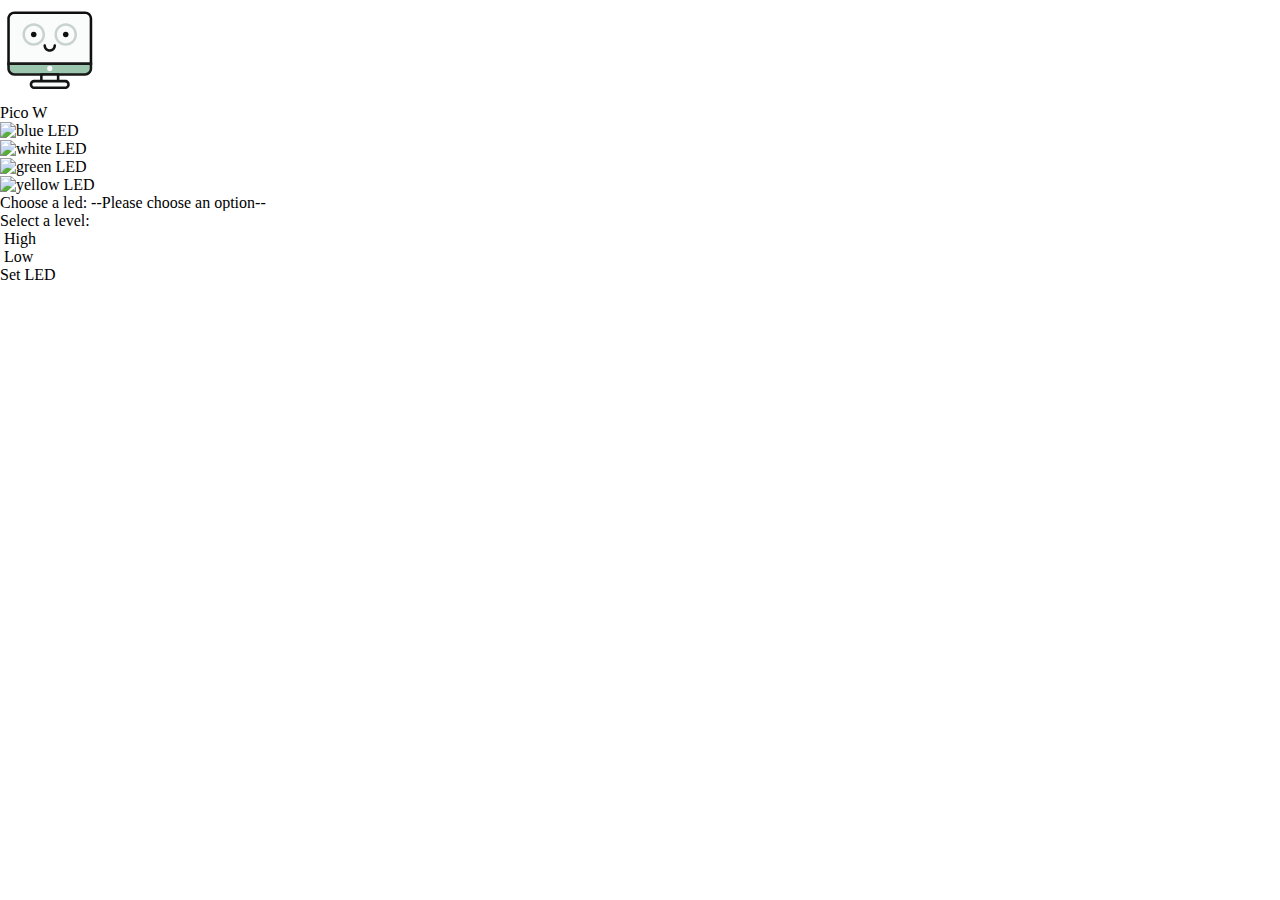
==== index.html @ fbe79369 "continued to evolve webserver" ====
<!DOCTYPE html>
<html lang="en-US">
  <head>
    <meta charset="utf-8" />
    <meta name="viewport" content="width=device-width" />
    <link href="reset.css" rel="stylesheet" />
    <title>Pico W</title>
  </head>
  <body>
    <img src="computer.svg" alt="Pico W Icon" width="100" height="100" />
    <h1>Pico W</h1>
    <ul>
      <li><a href="/blue"><img src="blue.svg" alt="blue LED" width="50" height="75" /></a></li>
      <li><a href="/white"><img src="white.svg" alt="white LED" width="50" height="75"  /></a></li>
      <li><a href="/green"><img src="green.svg" alt="green LED" width="50" height="75"  /></a></li>
      <li><a href="/yellow"><img src="yellow.svg" alt="yellow LED" width="50" height="75"  /></a></li>
    </ul>


    <form method="POST">
      <div>
        <label for="led">Choose a led:</label>
        <select id="led">
            <option value="">--Please choose an option--</option>
            <option value="blue">blue</option>
            <option value="white">white</option>
            <option value="yellow">yellow</option>
            <option value="green">green</option>
        </select>
      </div>
      <div>
        <fieldset>
            <legend>Select a level:</legend>

            <div>
              <input type="radio" id="HIGH" name="level" value="HIGH"
                     checked>
              <label for="HIGH">High</label>
            </div>

            <div>
              <input type="radio" id="LOW" name="level" value="LOW">
              <label for="LOW">Low</label>
            </div>
        </fieldset>
      </div>
      <div>
        <button>Set LED</button>
      </div>
    </form>

  </body>
</html>
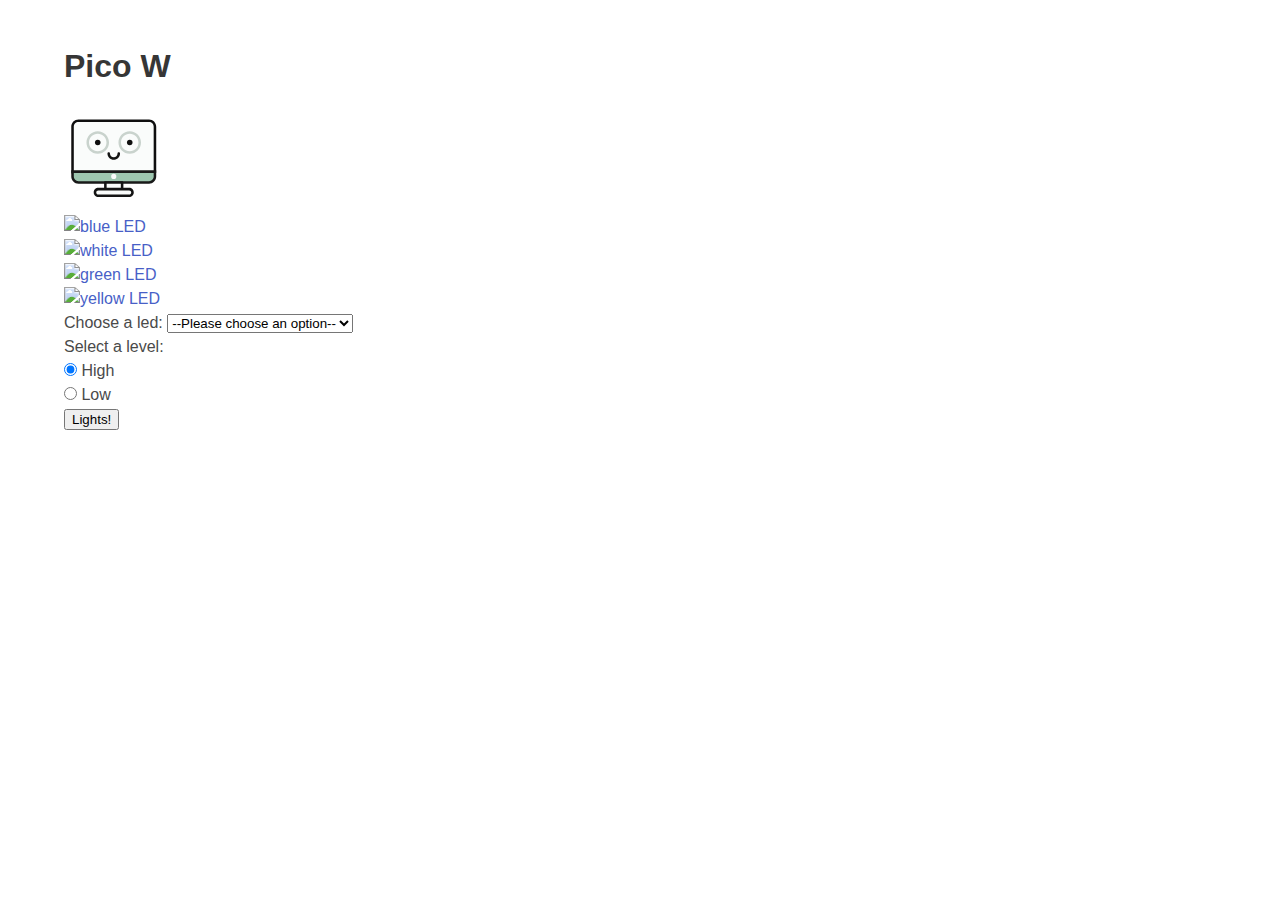
==== commit 2326c21c: "added bulma css framework for formatting" ====
--- a/index.html
+++ b/index.html
@@ -1,53 +1,55 @@
 <!DOCTYPE html>
-<html lang="en-US">
+<html>
   <head>
-    <meta charset="utf-8" />
-    <meta name="viewport" content="width=device-width" />
-    <link href="reset.css" rel="stylesheet" />
+    <meta charset="utf-8">
+    <meta name="viewport" content="width=device-width, initial-scale=1">
     <title>Pico W</title>
+    <link rel="stylesheet" href="bulma.min.css">
   </head>
   <body>
-    <img src="computer.svg" alt="Pico W Icon" width="100" height="100" />
-    <h1>Pico W</h1>
-    <ul>
-      <li><a href="/blue"><img src="blue.svg" alt="blue LED" width="50" height="75" /></a></li>
-      <li><a href="/white"><img src="white.svg" alt="white LED" width="50" height="75"  /></a></li>
-      <li><a href="/green"><img src="green.svg" alt="green LED" width="50" height="75"  /></a></li>
-      <li><a href="/yellow"><img src="yellow.svg" alt="yellow LED" width="50" height="75"  /></a></li>
-    </ul>
+    <section class="section">
+      <div class="container">
+        <h1 class="title">Pico W</h1>
+        <img src="computer.svg" alt="Pico W Icon" width="100" height="100" />
+        <ul>
+          <li><a href="/blue"><img src="blue.svg" alt="blue LED" width="50" height="75" /></a></li>
+          <li><a href="/white"><img src="white.svg" alt="white LED" width="50" height="75"  /></a></li>
+          <li><a href="/green"><img src="green.svg" alt="green LED" width="50" height="75"  /></a></li>
+          <li><a href="/yellow"><img src="yellow.svg" alt="yellow LED" width="50" height="75"  /></a></li>
+        </ul>
 
 
-    <form method="POST">
-      <div>
-        <label for="led">Choose a led:</label>
-        <select id="led">
-            <option value="">--Please choose an option--</option>
-            <option value="blue">blue</option>
-            <option value="white">white</option>
-            <option value="yellow">yellow</option>
-            <option value="green">green</option>
-        </select>
-      </div>
-      <div>
-        <fieldset>
-            <legend>Select a level:</legend>
+        <form action="" method="POST">
+          <div>
+            <label for="led">Choose a led:</label>
+            <select id="led" name="led">
+                <option value="">--Please choose an option--</option>
+                <option value="blue">blue</option>
+                <option value="white">white</option>
+                <option value="yellow">yellow</option>
+                <option value="green">green</option>
+            </select>
+          </div>
+          <div>
+            <fieldset>
+                <legend>Select a level:</legend>
 
-            <div>
-              <input type="radio" id="HIGH" name="level" value="HIGH"
-                     checked>
-              <label for="HIGH">High</label>
-            </div>
+                <div>
+                  <input type="radio" id="HIGH" name="level" value="HIGH"
+                         checked>
+                  <label for="HIGH">High</label>
+                </div>
 
-            <div>
-              <input type="radio" id="LOW" name="level" value="LOW">
-              <label for="LOW">Low</label>
-            </div>
-        </fieldset>
-      </div>
-      <div>
-        <button>Set LED</button>
-      </div>
-    </form>
+                <div>
+                  <input type="radio" id="LOW" name="level" value="LOW">
+                  <label for="LOW">Low</label>
+                </div>
+            </fieldset>
+          </div>
+          <div>
+            <input type="submit" value="Lights!">
+          </div>
+        </form>
 
   </body>
 </html>
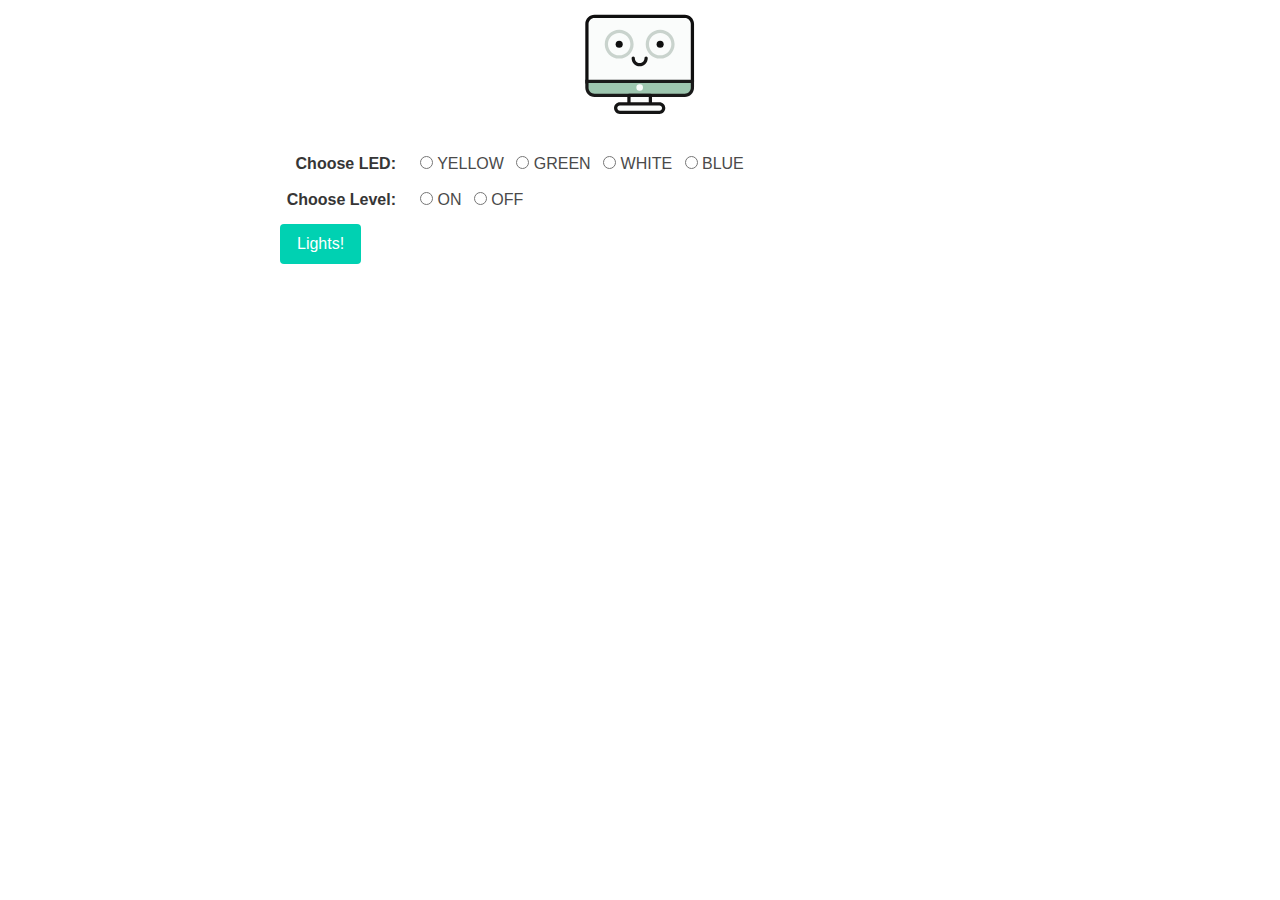
==== commit b286de73: "successful on/off of leds!" ====
--- a/index.html
+++ b/index.html
@@ -7,49 +7,79 @@
     <link rel="stylesheet" href="bulma.min.css">
   </head>
   <body>
-    <section class="section">
-      <div class="container">
-        <h1 class="title">Pico W</h1>
-        <img src="computer.svg" alt="Pico W Icon" width="100" height="100" />
-        <ul>
-          <li><a href="/blue"><img src="blue.svg" alt="blue LED" width="50" height="75" /></a></li>
-          <li><a href="/white"><img src="white.svg" alt="white LED" width="50" height="75"  /></a></li>
-          <li><a href="/green"><img src="green.svg" alt="green LED" width="50" height="75"  /></a></li>
-          <li><a href="/yellow"><img src="yellow.svg" alt="yellow LED" width="50" height="75"  /></a></li>
-        </ul>
+    <div class="container is-fluid is-mobile is-centered">
+      <section class="columns ">
+        <div class="column"></div>
 
+          <div class="column is-three-fifths">
 
-        <form action="" method="POST">
-          <div>
-            <label for="led">Choose a led:</label>
-            <select id="led" name="led">
-                <option value="">--Please choose an option--</option>
-                <option value="blue">blue</option>
-                <option value="white">white</option>
-                <option value="yellow">yellow</option>
-                <option value="green">green</option>
-            </select>
+            <div class="level">
+              <div class="level-item has-text-centered">
+                <figure class="image is-128x128">
+                  <img src="computer.svg" alt="Pico W Icon" />
+                </figure>
+              </div>
+            </div>
+
+            <form action="" method="POST">
+
+          <div class="field is-hortizontal is-grouped">
+            <div class="field-label">
+              <label class="label">Choose LED:</label>
+            </div>
+            <div class="field-body">
+              <div class="field">
+                <div class="control">
+                  <label class="radio">
+                    <input type="radio" name="led" value="YELLOW">
+                    YELLOW
+                  </label>
+                  <label class="radio">
+                    <input type="radio" name="led" value="GREEN">
+                    GREEN
+                  </label>
+                  <label class="radio">
+                    <input type="radio" name="led" value="WHITE">
+                    WHITE
+                  </label>
+                  <label class="radio">
+                    <input type="radio" name="led" value="BLUE">
+                    BLUE
+                  </label>
+                </div>
+              </div>
+            </div>
           </div>
-          <div>
-            <fieldset>
-                <legend>Select a level:</legend>
 
-                <div>
-                  <input type="radio" id="HIGH" name="level" value="HIGH"
-                         checked>
-                  <label for="HIGH">High</label>
-                </div>
+          <div class="field is-hortizontal is-grouped">
+            <div class="field-label">
+              <label class="label">Choose Level:</label>
+            </div>
+            <div class="field-body">
+              <div class="control">
+                <label class="radio">
+                  <input type="radio" name="level" value="1">
+                  ON
+                </label>
+                <label class="radio">
+                  <input type="radio" name="level" value="0">
+                  OFF
+                </label>
+              </div>
+            </div>
+          </div>
+          <div class="control">
+            <input class="button is-primary" type="submit" value="Lights!">
+          </div>
 
-                <div>
-                  <input type="radio" id="LOW" name="level" value="LOW">
-                  <label for="LOW">Low</label>
-                </div>
-            </fieldset>
-          </div>
-          <div>
-            <input type="submit" value="Lights!">
-          </div>
+        </div>
+
+        <div class="column"></div>
+
+        </section>
+
         </form>
+    </div>
 
   </body>
 </html>
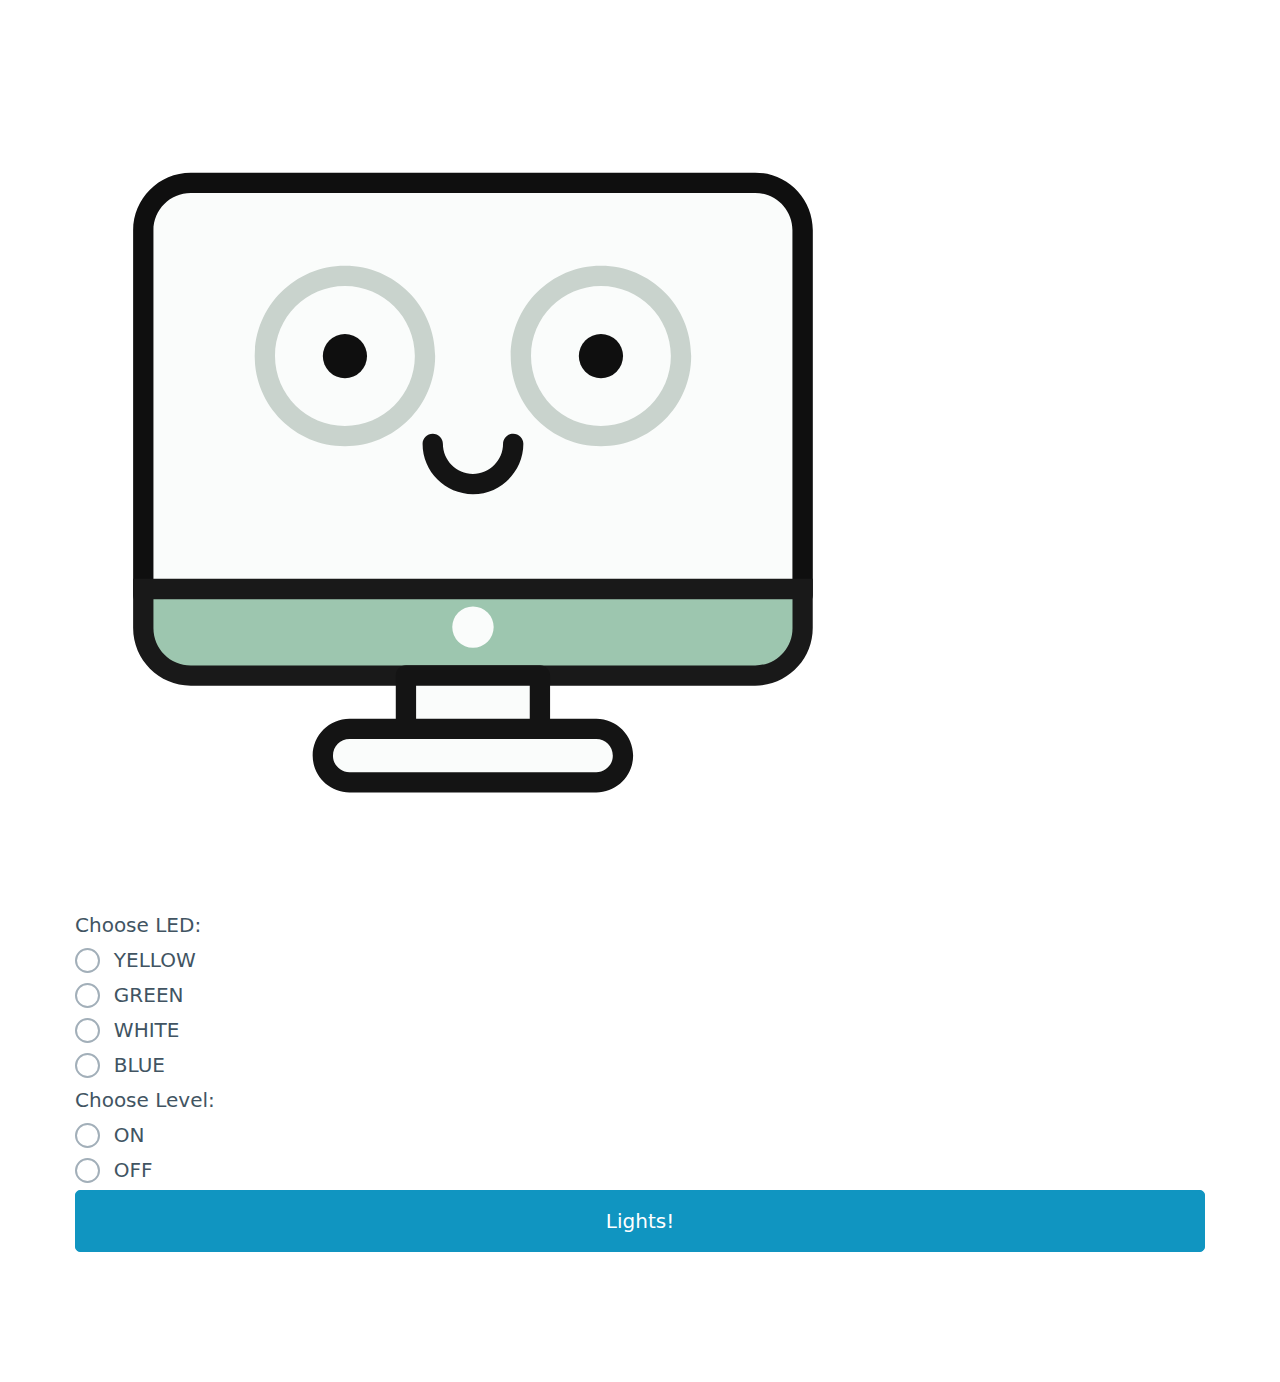
==== commit 37abf6c6: "changed bulma to pico css framework" ====
--- a/index.html
+++ b/index.html
@@ -4,82 +4,46 @@
     <meta charset="utf-8">
     <meta name="viewport" content="width=device-width, initial-scale=1">
     <title>Pico W</title>
-    <link rel="stylesheet" href="bulma.min.css">
+    <link rel="stylesheet" href="pico.min.css">
   </head>
   <body>
-    <div class="container is-fluid is-mobile is-centered">
-      <section class="columns ">
-        <div class="column"></div>
+    <main class="container">
+      <figure>
+        <img src="computer.svg" alt="Pico W Icon" />
+      </figure>
 
-          <div class="column is-three-fifths">
+      <form action="" method="POST">
 
-            <div class="level">
-              <div class="level-item has-text-centered">
-                <figure class="image is-128x128">
-                  <img src="computer.svg" alt="Pico W Icon" />
-                </figure>
-              </div>
-            </div>
+      <label class="label">Choose LED:</label>
+      <label class="radio">
+        <input type="radio" name="led" value="YELLOW">
+        YELLOW
+      </label>
+      <label class="radio">
+        <input type="radio" name="led" value="GREEN">
+        GREEN
+      </label>
+      <label class="radio">
+        <input type="radio" name="led" value="WHITE">
+        WHITE
+      </label>
+      <label class="radio">
+        <input type="radio" name="led" value="BLUE">
+        BLUE
+      </label>
 
-            <form action="" method="POST">
-
-          <div class="field is-hortizontal is-grouped">
-            <div class="field-label">
-              <label class="label">Choose LED:</label>
-            </div>
-            <div class="field-body">
-              <div class="field">
-                <div class="control">
-                  <label class="radio">
-                    <input type="radio" name="led" value="YELLOW">
-                    YELLOW
-                  </label>
-                  <label class="radio">
-                    <input type="radio" name="led" value="GREEN">
-                    GREEN
-                  </label>
-                  <label class="radio">
-                    <input type="radio" name="led" value="WHITE">
-                    WHITE
-                  </label>
-                  <label class="radio">
-                    <input type="radio" name="led" value="BLUE">
-                    BLUE
-                  </label>
-                </div>
-              </div>
-            </div>
-          </div>
-
-          <div class="field is-hortizontal is-grouped">
-            <div class="field-label">
-              <label class="label">Choose Level:</label>
-            </div>
-            <div class="field-body">
-              <div class="control">
-                <label class="radio">
-                  <input type="radio" name="level" value="1">
-                  ON
-                </label>
-                <label class="radio">
-                  <input type="radio" name="level" value="0">
-                  OFF
-                </label>
-              </div>
-            </div>
-          </div>
-          <div class="control">
-            <input class="button is-primary" type="submit" value="Lights!">
-          </div>
-
-        </div>
-
-        <div class="column"></div>
-
-        </section>
+      <label class="label">Choose Level:</label>
+      <label class="radio">
+        <input type="radio" name="level" value="1">
+        ON
+      </label>
+      <label class="radio">
+        <input type="radio" name="level" value="0">
+        OFF
+      </label>
+      <input class="button is-primary" type="submit" value="Lights!">
 
         </form>
-    </div>
-
+    </main>
   </body>
 </html>
--- a/pico.min.css
+++ b/pico.min.css
@@ -0,0 +1,5 @@
+@charset "UTF-8";/*!
+ * Pico CSS v1.5.10 (https://picocss.com)
+ * Copyright 2019-2023 - Licensed under MIT
+ */:root{--font-family:system-ui,-apple-system,"Segoe UI","Roboto","Ubuntu","Cantarell","Noto Sans",sans-serif,"Apple Color Emoji","Segoe UI Emoji","Segoe UI Symbol","Noto Color Emoji";--line-height:1.5;--font-weight:400;--font-size:16px;--border-radius:0.25rem;--border-width:1px;--outline-width:3px;--spacing:1rem;--typography-spacing-vertical:1.5rem;--block-spacing-vertical:calc(var(--spacing) * 2);--block-spacing-horizontal:var(--spacing);--grid-spacing-vertical:0;--grid-spacing-horizontal:var(--spacing);--form-element-spacing-vertical:0.75rem;--form-element-spacing-horizontal:1rem;--nav-element-spacing-vertical:1rem;--nav-element-spacing-horizontal:0.5rem;--nav-link-spacing-vertical:0.5rem;--nav-link-spacing-horizontal:0.5rem;--form-label-font-weight:var(--font-weight);--transition:0.2s ease-in-out;--modal-overlay-backdrop-filter:blur(0.25rem)}@media (min-width:576px){:root{--font-size:17px}}@media (min-width:768px){:root{--font-size:18px}}@media (min-width:992px){:root{--font-size:19px}}@media (min-width:1200px){:root{--font-size:20px}}@media (min-width:576px){body>footer,body>header,body>main,section{--block-spacing-vertical:calc(var(--spacing) * 2.5)}}@media (min-width:768px){body>footer,body>header,body>main,section{--block-spacing-vertical:calc(var(--spacing) * 3)}}@media (min-width:992px){body>footer,body>header,body>main,section{--block-spacing-vertical:calc(var(--spacing) * 3.5)}}@media (min-width:1200px){body>footer,body>header,body>main,section{--block-spacing-vertical:calc(var(--spacing) * 4)}}@media (min-width:576px){article{--block-spacing-horizontal:calc(var(--spacing) * 1.25)}}@media (min-width:768px){article{--block-spacing-horizontal:calc(var(--spacing) * 1.5)}}@media (min-width:992px){article{--block-spacing-horizontal:calc(var(--spacing) * 1.75)}}@media (min-width:1200px){article{--block-spacing-horizontal:calc(var(--spacing) * 2)}}dialog>article{--block-spacing-vertical:calc(var(--spacing) * 2);--block-spacing-horizontal:var(--spacing)}@media (min-width:576px){dialog>article{--block-spacing-vertical:calc(var(--spacing) * 2.5);--block-spacing-horizontal:calc(var(--spacing) * 1.25)}}@media (min-width:768px){dialog>article{--block-spacing-vertical:calc(var(--spacing) * 3);--block-spacing-horizontal:calc(var(--spacing) * 1.5)}}a{--text-decoration:none}a.contrast,a.secondary{--text-decoration:underline}small{--font-size:0.875em}h1,h2,h3,h4,h5,h6{--font-weight:700}h1{--font-size:2rem;--typography-spacing-vertical:3rem}h2{--font-size:1.75rem;--typography-spacing-vertical:2.625rem}h3{--font-size:1.5rem;--typography-spacing-vertical:2.25rem}h4{--font-size:1.25rem;--typography-spacing-vertical:1.874rem}h5{--font-size:1.125rem;--typography-spacing-vertical:1.6875rem}[type=checkbox],[type=radio]{--border-width:2px}[type=checkbox][role=switch]{--border-width:3px}tfoot td,tfoot th,thead td,thead th{--border-width:3px}:not(thead,tfoot)>*>td{--font-size:0.875em}code,kbd,pre,samp{--font-family:"Menlo","Consolas","Roboto Mono","Ubuntu Monospace","Noto Mono","Oxygen Mono","Liberation Mono",monospace,"Apple Color Emoji","Segoe UI Emoji","Segoe UI Symbol","Noto Color Emoji"}kbd{--font-weight:bolder}:root:not([data-theme=dark]),[data-theme=light]{--background-color:#fff;--color:hsl(205, 20%, 32%);--h1-color:hsl(205, 30%, 15%);--h2-color:#24333e;--h3-color:hsl(205, 25%, 23%);--h4-color:#374956;--h5-color:hsl(205, 20%, 32%);--h6-color:#4d606d;--muted-color:hsl(205, 10%, 50%);--muted-border-color:hsl(205, 20%, 94%);--primary:hsl(195, 85%, 41%);--primary-hover:hsl(195, 90%, 32%);--primary-focus:rgba(16, 149, 193, 0.125);--primary-inverse:#fff;--secondary:hsl(205, 15%, 41%);--secondary-hover:hsl(205, 20%, 32%);--secondary-focus:rgba(89, 107, 120, 0.125);--secondary-inverse:#fff;--contrast:hsl(205, 30%, 15%);--contrast-hover:#000;--contrast-focus:rgba(89, 107, 120, 0.125);--contrast-inverse:#fff;--mark-background-color:#fff2ca;--mark-color:#543a26;--ins-color:#388e3c;--del-color:#c62828;--blockquote-border-color:var(--muted-border-color);--blockquote-footer-color:var(--muted-color);--button-box-shadow:0 0 0 rgba(0, 0, 0, 0);--button-hover-box-shadow:0 0 0 rgba(0, 0, 0, 0);--form-element-background-color:transparent;--form-element-border-color:hsl(205, 14%, 68%);--form-element-color:var(--color);--form-element-placeholder-color:var(--muted-color);--form-element-active-background-color:transparent;--form-element-active-border-color:var(--primary);--form-element-focus-color:var(--primary-focus);--form-element-disabled-background-color:hsl(205, 18%, 86%);--form-element-disabled-border-color:hsl(205, 14%, 68%);--form-element-disabled-opacity:0.5;--form-element-invalid-border-color:#c62828;--form-element-invalid-active-border-color:#d32f2f;--form-element-invalid-focus-color:rgba(211, 47, 47, 0.125);--form-element-valid-border-color:#388e3c;--form-element-valid-active-border-color:#43a047;--form-element-valid-focus-color:rgba(67, 160, 71, 0.125);--switch-background-color:hsl(205, 16%, 77%);--switch-color:var(--primary-inverse);--switch-checked-background-color:var(--primary);--range-border-color:hsl(205, 18%, 86%);--range-active-border-color:hsl(205, 16%, 77%);--range-thumb-border-color:var(--background-color);--range-thumb-color:var(--secondary);--range-thumb-hover-color:var(--secondary-hover);--range-thumb-active-color:var(--primary);--table-border-color:var(--muted-border-color);--table-row-stripped-background-color:#f6f8f9;--code-background-color:hsl(205, 20%, 94%);--code-color:var(--muted-color);--code-kbd-background-color:var(--contrast);--code-kbd-color:var(--contrast-inverse);--code-tag-color:hsl(330, 40%, 50%);--code-property-color:hsl(185, 40%, 40%);--code-value-color:hsl(40, 20%, 50%);--code-comment-color:hsl(205, 14%, 68%);--accordion-border-color:var(--muted-border-color);--accordion-close-summary-color:var(--color);--accordion-open-summary-color:var(--muted-color);--card-background-color:var(--background-color);--card-border-color:var(--muted-border-color);--card-box-shadow:0.0145rem 0.029rem 0.174rem rgba(27, 40, 50, 0.01698),0.0335rem 0.067rem 0.402rem rgba(27, 40, 50, 0.024),0.0625rem 0.125rem 0.75rem rgba(27, 40, 50, 0.03),0.1125rem 0.225rem 1.35rem rgba(27, 40, 50, 0.036),0.2085rem 0.417rem 2.502rem rgba(27, 40, 50, 0.04302),0.5rem 1rem 6rem rgba(27, 40, 50, 0.06),0 0 0 0.0625rem rgba(27, 40, 50, 0.015);--card-sectionning-background-color:#fbfbfc;--dropdown-background-color:#fbfbfc;--dropdown-border-color:#e1e6eb;--dropdown-box-shadow:var(--card-box-shadow);--dropdown-color:var(--color);--dropdown-hover-background-color:hsl(205, 20%, 94%);--modal-overlay-background-color:rgba(213, 220, 226, 0.7);--progress-background-color:hsl(205, 18%, 86%);--progress-color:var(--primary);--loading-spinner-opacity:0.5;--tooltip-background-color:var(--contrast);--tooltip-color:var(--contrast-inverse);--icon-checkbox:url("data:image/svg+xml,%3Csvg xmlns='http://www.w3.org/2000/svg' width='24' height='24' viewBox='0 0 24 24' fill='none' stroke='rgb(255, 255, 255)' stroke-width='4' stroke-linecap='round' stroke-linejoin='round'%3E%3Cpolyline points='20 6 9 17 4 12'%3E%3C/polyline%3E%3C/svg%3E");--icon-chevron:url("data:image/svg+xml,%3Csvg xmlns='http://www.w3.org/2000/svg' width='24' height='24' viewBox='0 0 24 24' fill='none' stroke='rgb(65, 84, 98)' stroke-width='2' stroke-linecap='round' stroke-linejoin='round'%3E%3Cpolyline points='6 9 12 15 18 9'%3E%3C/polyline%3E%3C/svg%3E");--icon-chevron-button:url("data:image/svg+xml,%3Csvg xmlns='http://www.w3.org/2000/svg' width='24' height='24' viewBox='0 0 24 24' fill='none' stroke='rgb(255, 255, 255)' stroke-width='2' stroke-linecap='round' stroke-linejoin='round'%3E%3Cpolyline points='6 9 12 15 18 9'%3E%3C/polyline%3E%3C/svg%3E");--icon-chevron-button-inverse:url("data:image/svg+xml,%3Csvg xmlns='http://www.w3.org/2000/svg' width='24' height='24' viewBox='0 0 24 24' fill='none' stroke='rgb(255, 255, 255)' stroke-width='2' stroke-linecap='round' stroke-linejoin='round'%3E%3Cpolyline points='6 9 12 15 18 9'%3E%3C/polyline%3E%3C/svg%3E");--icon-close:url("data:image/svg+xml,%3Csvg xmlns='http://www.w3.org/2000/svg' width='24' height='24' viewBox='0 0 24 24' fill='none' stroke='rgb(115, 130, 140)' stroke-width='4' stroke-linecap='round' stroke-linejoin='round'%3E%3Cline x1='18' y1='6' x2='6' y2='18'%3E%3C/line%3E%3Cline x1='6' y1='6' x2='18' y2='18'%3E%3C/line%3E%3C/svg%3E");--icon-date:url("data:image/svg+xml,%3Csvg xmlns='http://www.w3.org/2000/svg' width='24' height='24' viewBox='0 0 24 24' fill='none' stroke='rgb(65, 84, 98)' stroke-width='2' stroke-linecap='round' stroke-linejoin='round'%3E%3Crect x='3' y='4' width='18' height='18' rx='2' ry='2'%3E%3C/rect%3E%3Cline x1='16' y1='2' x2='16' y2='6'%3E%3C/line%3E%3Cline x1='8' y1='2' x2='8' y2='6'%3E%3C/line%3E%3Cline x1='3' y1='10' x2='21' y2='10'%3E%3C/line%3E%3C/svg%3E");--icon-invalid:url("data:image/svg+xml,%3Csvg xmlns='http://www.w3.org/2000/svg' width='24' height='24' viewBox='0 0 24 24' fill='none' stroke='rgb(198, 40, 40)' stroke-width='2' stroke-linecap='round' stroke-linejoin='round'%3E%3Ccircle cx='12' cy='12' r='10'%3E%3C/circle%3E%3Cline x1='12' y1='8' x2='12' y2='12'%3E%3C/line%3E%3Cline x1='12' y1='16' x2='12.01' y2='16'%3E%3C/line%3E%3C/svg%3E");--icon-minus:url("data:image/svg+xml,%3Csvg xmlns='http://www.w3.org/2000/svg' width='24' height='24' viewBox='0 0 24 24' fill='none' stroke='rgb(255, 255, 255)' stroke-width='4' stroke-linecap='round' stroke-linejoin='round'%3E%3Cline x1='5' y1='12' x2='19' y2='12'%3E%3C/line%3E%3C/svg%3E");--icon-search:url("data:image/svg+xml,%3Csvg xmlns='http://www.w3.org/2000/svg' width='24' height='24' viewBox='0 0 24 24' fill='none' stroke='rgb(65, 84, 98)' stroke-width='2' stroke-linecap='round' stroke-linejoin='round'%3E%3Ccircle cx='11' cy='11' r='8'%3E%3C/circle%3E%3Cline x1='21' y1='21' x2='16.65' y2='16.65'%3E%3C/line%3E%3C/svg%3E");--icon-time:url("data:image/svg+xml,%3Csvg xmlns='http://www.w3.org/2000/svg' width='24' height='24' viewBox='0 0 24 24' fill='none' stroke='rgb(65, 84, 98)' stroke-width='2' stroke-linecap='round' stroke-linejoin='round'%3E%3Ccircle cx='12' cy='12' r='10'%3E%3C/circle%3E%3Cpolyline points='12 6 12 12 16 14'%3E%3C/polyline%3E%3C/svg%3E");--icon-valid:url("data:image/svg+xml,%3Csvg xmlns='http://www.w3.org/2000/svg' width='24' height='24' viewBox='0 0 24 24' fill='none' stroke='rgb(56, 142, 60)' stroke-width='3' stroke-linecap='round' stroke-linejoin='round'%3E%3Cpolyline points='20 6 9 17 4 12'%3E%3C/polyline%3E%3C/svg%3E");color-scheme:light}@media only screen and (prefers-color-scheme:dark){:root:not([data-theme]){--background-color:#11191f;--color:hsl(205, 16%, 77%);--h1-color:hsl(205, 20%, 94%);--h2-color:#e1e6eb;--h3-color:hsl(205, 18%, 86%);--h4-color:#c8d1d8;--h5-color:hsl(205, 16%, 77%);--h6-color:#afbbc4;--muted-color:hsl(205, 10%, 50%);--muted-border-color:#1f2d38;--primary:hsl(195, 85%, 41%);--primary-hover:hsl(195, 80%, 50%);--primary-focus:rgba(16, 149, 193, 0.25);--primary-inverse:#fff;--secondary:hsl(205, 15%, 41%);--secondary-hover:hsl(205, 10%, 50%);--secondary-focus:rgba(115, 130, 140, 0.25);--secondary-inverse:#fff;--contrast:hsl(205, 20%, 94%);--contrast-hover:#fff;--contrast-focus:rgba(115, 130, 140, 0.25);--contrast-inverse:#000;--mark-background-color:#d1c284;--mark-color:#11191f;--ins-color:#388e3c;--del-color:#c62828;--blockquote-border-color:var(--muted-border-color);--blockquote-footer-color:var(--muted-color);--button-box-shadow:0 0 0 rgba(0, 0, 0, 0);--button-hover-box-shadow:0 0 0 rgba(0, 0, 0, 0);--form-element-background-color:#11191f;--form-element-border-color:#374956;--form-element-color:var(--color);--form-element-placeholder-color:var(--muted-color);--form-element-active-background-color:var(--form-element-background-color);--form-element-active-border-color:var(--primary);--form-element-focus-color:var(--primary-focus);--form-element-disabled-background-color:hsl(205, 25%, 23%);--form-element-disabled-border-color:hsl(205, 20%, 32%);--form-element-disabled-opacity:0.5;--form-element-invalid-border-color:#b71c1c;--form-element-invalid-active-border-color:#c62828;--form-element-invalid-focus-color:rgba(198, 40, 40, 0.25);--form-element-valid-border-color:#2e7d32;--form-element-valid-active-border-color:#388e3c;--form-element-valid-focus-color:rgba(56, 142, 60, 0.25);--switch-background-color:#374956;--switch-color:var(--primary-inverse);--switch-checked-background-color:var(--primary);--range-border-color:#24333e;--range-active-border-color:hsl(205, 25%, 23%);--range-thumb-border-color:var(--background-color);--range-thumb-color:var(--secondary);--range-thumb-hover-color:var(--secondary-hover);--range-thumb-active-color:var(--primary);--table-border-color:var(--muted-border-color);--table-row-stripped-background-color:rgba(115, 130, 140, 0.05);--code-background-color:#18232c;--code-color:var(--muted-color);--code-kbd-background-color:var(--contrast);--code-kbd-color:var(--contrast-inverse);--code-tag-color:hsl(330, 30%, 50%);--code-property-color:hsl(185, 30%, 50%);--code-value-color:hsl(40, 10%, 50%);--code-comment-color:#4d606d;--accordion-border-color:var(--muted-border-color);--accordion-active-summary-color:var(--primary);--accordion-close-summary-color:var(--color);--accordion-open-summary-color:var(--muted-color);--card-background-color:#141e26;--card-border-color:var(--card-background-color);--card-box-shadow:0.0145rem 0.029rem 0.174rem rgba(0, 0, 0, 0.01698),0.0335rem 0.067rem 0.402rem rgba(0, 0, 0, 0.024),0.0625rem 0.125rem 0.75rem rgba(0, 0, 0, 0.03),0.1125rem 0.225rem 1.35rem rgba(0, 0, 0, 0.036),0.2085rem 0.417rem 2.502rem rgba(0, 0, 0, 0.04302),0.5rem 1rem 6rem rgba(0, 0, 0, 0.06),0 0 0 0.0625rem rgba(0, 0, 0, 0.015);--card-sectionning-background-color:#18232c;--dropdown-background-color:hsl(205, 30%, 15%);--dropdown-border-color:#24333e;--dropdown-box-shadow:var(--card-box-shadow);--dropdown-color:var(--color);--dropdown-hover-background-color:rgba(36, 51, 62, 0.75);--modal-overlay-background-color:rgba(36, 51, 62, 0.8);--progress-background-color:#24333e;--progress-color:var(--primary);--loading-spinner-opacity:0.5;--tooltip-background-color:var(--contrast);--tooltip-color:var(--contrast-inverse);--icon-checkbox:url("data:image/svg+xml,%3Csvg xmlns='http://www.w3.org/2000/svg' width='24' height='24' viewBox='0 0 24 24' fill='none' stroke='rgb(255, 255, 255)' stroke-width='4' stroke-linecap='round' stroke-linejoin='round'%3E%3Cpolyline points='20 6 9 17 4 12'%3E%3C/polyline%3E%3C/svg%3E");--icon-chevron:url("data:image/svg+xml,%3Csvg xmlns='http://www.w3.org/2000/svg' width='24' height='24' viewBox='0 0 24 24' fill='none' stroke='rgb(162, 175, 185)' stroke-width='2' stroke-linecap='round' stroke-linejoin='round'%3E%3Cpolyline points='6 9 12 15 18 9'%3E%3C/polyline%3E%3C/svg%3E");--icon-chevron-button:url("data:image/svg+xml,%3Csvg xmlns='http://www.w3.org/2000/svg' width='24' height='24' viewBox='0 0 24 24' fill='none' stroke='rgb(255, 255, 255)' stroke-width='2' stroke-linecap='round' stroke-linejoin='round'%3E%3Cpolyline points='6 9 12 15 18 9'%3E%3C/polyline%3E%3C/svg%3E");--icon-chevron-button-inverse:url("data:image/svg+xml,%3Csvg xmlns='http://www.w3.org/2000/svg' width='24' height='24' viewBox='0 0 24 24' fill='none' stroke='rgb(0, 0, 0)' stroke-width='2' stroke-linecap='round' stroke-linejoin='round'%3E%3Cpolyline points='6 9 12 15 18 9'%3E%3C/polyline%3E%3C/svg%3E");--icon-close:url("data:image/svg+xml,%3Csvg xmlns='http://www.w3.org/2000/svg' width='24' height='24' viewBox='0 0 24 24' fill='none' stroke='rgb(115, 130, 140)' stroke-width='4' stroke-linecap='round' stroke-linejoin='round'%3E%3Cline x1='18' y1='6' x2='6' y2='18'%3E%3C/line%3E%3Cline x1='6' y1='6' x2='18' y2='18'%3E%3C/line%3E%3C/svg%3E");--icon-date:url("data:image/svg+xml,%3Csvg xmlns='http://www.w3.org/2000/svg' width='24' height='24' viewBox='0 0 24 24' fill='none' stroke='rgb(162, 175, 185)' stroke-width='2' stroke-linecap='round' stroke-linejoin='round'%3E%3Crect x='3' y='4' width='18' height='18' rx='2' ry='2'%3E%3C/rect%3E%3Cline x1='16' y1='2' x2='16' y2='6'%3E%3C/line%3E%3Cline x1='8' y1='2' x2='8' y2='6'%3E%3C/line%3E%3Cline x1='3' y1='10' x2='21' y2='10'%3E%3C/line%3E%3C/svg%3E");--icon-invalid:url("data:image/svg+xml,%3Csvg xmlns='http://www.w3.org/2000/svg' width='24' height='24' viewBox='0 0 24 24' fill='none' stroke='rgb(183, 28, 28)' stroke-width='2' stroke-linecap='round' stroke-linejoin='round'%3E%3Ccircle cx='12' cy='12' r='10'%3E%3C/circle%3E%3Cline x1='12' y1='8' x2='12' y2='12'%3E%3C/line%3E%3Cline x1='12' y1='16' x2='12.01' y2='16'%3E%3C/line%3E%3C/svg%3E");--icon-minus:url("data:image/svg+xml,%3Csvg xmlns='http://www.w3.org/2000/svg' width='24' height='24' viewBox='0 0 24 24' fill='none' stroke='rgb(255, 255, 255)' stroke-width='4' stroke-linecap='round' stroke-linejoin='round'%3E%3Cline x1='5' y1='12' x2='19' y2='12'%3E%3C/line%3E%3C/svg%3E");--icon-search:url("data:image/svg+xml,%3Csvg xmlns='http://www.w3.org/2000/svg' width='24' height='24' viewBox='0 0 24 24' fill='none' stroke='rgb(162, 175, 185)' stroke-width='2' stroke-linecap='round' stroke-linejoin='round'%3E%3Ccircle cx='11' cy='11' r='8'%3E%3C/circle%3E%3Cline x1='21' y1='21' x2='16.65' y2='16.65'%3E%3C/line%3E%3C/svg%3E");--icon-time:url("data:image/svg+xml,%3Csvg xmlns='http://www.w3.org/2000/svg' width='24' height='24' viewBox='0 0 24 24' fill='none' stroke='rgb(162, 175, 185)' stroke-width='2' stroke-linecap='round' stroke-linejoin='round'%3E%3Ccircle cx='12' cy='12' r='10'%3E%3C/circle%3E%3Cpolyline points='12 6 12 12 16 14'%3E%3C/polyline%3E%3C/svg%3E");--icon-valid:url("data:image/svg+xml,%3Csvg xmlns='http://www.w3.org/2000/svg' width='24' height='24' viewBox='0 0 24 24' fill='none' stroke='rgb(46, 125, 50)' stroke-width='3' stroke-linecap='round' stroke-linejoin='round'%3E%3Cpolyline points='20 6 9 17 4 12'%3E%3C/polyline%3E%3C/svg%3E");color-scheme:dark}}[data-theme=dark]{--background-color:#11191f;--color:hsl(205, 16%, 77%);--h1-color:hsl(205, 20%, 94%);--h2-color:#e1e6eb;--h3-color:hsl(205, 18%, 86%);--h4-color:#c8d1d8;--h5-color:hsl(205, 16%, 77%);--h6-color:#afbbc4;--muted-color:hsl(205, 10%, 50%);--muted-border-color:#1f2d38;--primary:hsl(195, 85%, 41%);--primary-hover:hsl(195, 80%, 50%);--primary-focus:rgba(16, 149, 193, 0.25);--primary-inverse:#fff;--secondary:hsl(205, 15%, 41%);--secondary-hover:hsl(205, 10%, 50%);--secondary-focus:rgba(115, 130, 140, 0.25);--secondary-inverse:#fff;--contrast:hsl(205, 20%, 94%);--contrast-hover:#fff;--contrast-focus:rgba(115, 130, 140, 0.25);--contrast-inverse:#000;--mark-background-color:#d1c284;--mark-color:#11191f;--ins-color:#388e3c;--del-color:#c62828;--blockquote-border-color:var(--muted-border-color);--blockquote-footer-color:var(--muted-color);--button-box-shadow:0 0 0 rgba(0, 0, 0, 0);--button-hover-box-shadow:0 0 0 rgba(0, 0, 0, 0);--form-element-background-color:#11191f;--form-element-border-color:#374956;--form-element-color:var(--color);--form-element-placeholder-color:var(--muted-color);--form-element-active-background-color:var(--form-element-background-color);--form-element-active-border-color:var(--primary);--form-element-focus-color:var(--primary-focus);--form-element-disabled-background-color:hsl(205, 25%, 23%);--form-element-disabled-border-color:hsl(205, 20%, 32%);--form-element-disabled-opacity:0.5;--form-element-invalid-border-color:#b71c1c;--form-element-invalid-active-border-color:#c62828;--form-element-invalid-focus-color:rgba(198, 40, 40, 0.25);--form-element-valid-border-color:#2e7d32;--form-element-valid-active-border-color:#388e3c;--form-element-valid-focus-color:rgba(56, 142, 60, 0.25);--switch-background-color:#374956;--switch-color:var(--primary-inverse);--switch-checked-background-color:var(--primary);--range-border-color:#24333e;--range-active-border-color:hsl(205, 25%, 23%);--range-thumb-border-color:var(--background-color);--range-thumb-color:var(--secondary);--range-thumb-hover-color:var(--secondary-hover);--range-thumb-active-color:var(--primary);--table-border-color:var(--muted-border-color);--table-row-stripped-background-color:rgba(115, 130, 140, 0.05);--code-background-color:#18232c;--code-color:var(--muted-color);--code-kbd-background-color:var(--contrast);--code-kbd-color:var(--contrast-inverse);--code-tag-color:hsl(330, 30%, 50%);--code-property-color:hsl(185, 30%, 50%);--code-value-color:hsl(40, 10%, 50%);--code-comment-color:#4d606d;--accordion-border-color:var(--muted-border-color);--accordion-active-summary-color:var(--primary);--accordion-close-summary-color:var(--color);--accordion-open-summary-color:var(--muted-color);--card-background-color:#141e26;--card-border-color:var(--card-background-color);--card-box-shadow:0.0145rem 0.029rem 0.174rem rgba(0, 0, 0, 0.01698),0.0335rem 0.067rem 0.402rem rgba(0, 0, 0, 0.024),0.0625rem 0.125rem 0.75rem rgba(0, 0, 0, 0.03),0.1125rem 0.225rem 1.35rem rgba(0, 0, 0, 0.036),0.2085rem 0.417rem 2.502rem rgba(0, 0, 0, 0.04302),0.5rem 1rem 6rem rgba(0, 0, 0, 0.06),0 0 0 0.0625rem rgba(0, 0, 0, 0.015);--card-sectionning-background-color:#18232c;--dropdown-background-color:hsl(205, 30%, 15%);--dropdown-border-color:#24333e;--dropdown-box-shadow:var(--card-box-shadow);--dropdown-color:var(--color);--dropdown-hover-background-color:rgba(36, 51, 62, 0.75);--modal-overlay-background-color:rgba(36, 51, 62, 0.8);--progress-background-color:#24333e;--progress-color:var(--primary);--loading-spinner-opacity:0.5;--tooltip-background-color:var(--contrast);--tooltip-color:var(--contrast-inverse);--icon-checkbox:url("data:image/svg+xml,%3Csvg xmlns='http://www.w3.org/2000/svg' width='24' height='24' viewBox='0 0 24 24' fill='none' stroke='rgb(255, 255, 255)' stroke-width='4' stroke-linecap='round' stroke-linejoin='round'%3E%3Cpolyline points='20 6 9 17 4 12'%3E%3C/polyline%3E%3C/svg%3E");--icon-chevron:url("data:image/svg+xml,%3Csvg xmlns='http://www.w3.org/2000/svg' width='24' height='24' viewBox='0 0 24 24' fill='none' stroke='rgb(162, 175, 185)' stroke-width='2' stroke-linecap='round' stroke-linejoin='round'%3E%3Cpolyline points='6 9 12 15 18 9'%3E%3C/polyline%3E%3C/svg%3E");--icon-chevron-button:url("data:image/svg+xml,%3Csvg xmlns='http://www.w3.org/2000/svg' width='24' height='24' viewBox='0 0 24 24' fill='none' stroke='rgb(255, 255, 255)' stroke-width='2' stroke-linecap='round' stroke-linejoin='round'%3E%3Cpolyline points='6 9 12 15 18 9'%3E%3C/polyline%3E%3C/svg%3E");--icon-chevron-button-inverse:url("data:image/svg+xml,%3Csvg xmlns='http://www.w3.org/2000/svg' width='24' height='24' viewBox='0 0 24 24' fill='none' stroke='rgb(0, 0, 0)' stroke-width='2' stroke-linecap='round' stroke-linejoin='round'%3E%3Cpolyline points='6 9 12 15 18 9'%3E%3C/polyline%3E%3C/svg%3E");--icon-close:url("data:image/svg+xml,%3Csvg xmlns='http://www.w3.org/2000/svg' width='24' height='24' viewBox='0 0 24 24' fill='none' stroke='rgb(115, 130, 140)' stroke-width='4' stroke-linecap='round' stroke-linejoin='round'%3E%3Cline x1='18' y1='6' x2='6' y2='18'%3E%3C/line%3E%3Cline x1='6' y1='6' x2='18' y2='18'%3E%3C/line%3E%3C/svg%3E");--icon-date:url("data:image/svg+xml,%3Csvg xmlns='http://www.w3.org/2000/svg' width='24' height='24' viewBox='0 0 24 24' fill='none' stroke='rgb(162, 175, 185)' stroke-width='2' stroke-linecap='round' stroke-linejoin='round'%3E%3Crect x='3' y='4' width='18' height='18' rx='2' ry='2'%3E%3C/rect%3E%3Cline x1='16' y1='2' x2='16' y2='6'%3E%3C/line%3E%3Cline x1='8' y1='2' x2='8' y2='6'%3E%3C/line%3E%3Cline x1='3' y1='10' x2='21' y2='10'%3E%3C/line%3E%3C/svg%3E");--icon-invalid:url("data:image/svg+xml,%3Csvg xmlns='http://www.w3.org/2000/svg' width='24' height='24' viewBox='0 0 24 24' fill='none' stroke='rgb(183, 28, 28)' stroke-width='2' stroke-linecap='round' stroke-linejoin='round'%3E%3Ccircle cx='12' cy='12' r='10'%3E%3C/circle%3E%3Cline x1='12' y1='8' x2='12' y2='12'%3E%3C/line%3E%3Cline x1='12' y1='16' x2='12.01' y2='16'%3E%3C/line%3E%3C/svg%3E");--icon-minus:url("data:image/svg+xml,%3Csvg xmlns='http://www.w3.org/2000/svg' width='24' height='24' viewBox='0 0 24 24' fill='none' stroke='rgb(255, 255, 255)' stroke-width='4' stroke-linecap='round' stroke-linejoin='round'%3E%3Cline x1='5' y1='12' x2='19' y2='12'%3E%3C/line%3E%3C/svg%3E");--icon-search:url("data:image/svg+xml,%3Csvg xmlns='http://www.w3.org/2000/svg' width='24' height='24' viewBox='0 0 24 24' fill='none' stroke='rgb(162, 175, 185)' stroke-width='2' stroke-linecap='round' stroke-linejoin='round'%3E%3Ccircle cx='11' cy='11' r='8'%3E%3C/circle%3E%3Cline x1='21' y1='21' x2='16.65' y2='16.65'%3E%3C/line%3E%3C/svg%3E");--icon-time:url("data:image/svg+xml,%3Csvg xmlns='http://www.w3.org/2000/svg' width='24' height='24' viewBox='0 0 24 24' fill='none' stroke='rgb(162, 175, 185)' stroke-width='2' stroke-linecap='round' stroke-linejoin='round'%3E%3Ccircle cx='12' cy='12' r='10'%3E%3C/circle%3E%3Cpolyline points='12 6 12 12 16 14'%3E%3C/polyline%3E%3C/svg%3E");--icon-valid:url("data:image/svg+xml,%3Csvg xmlns='http://www.w3.org/2000/svg' width='24' height='24' viewBox='0 0 24 24' fill='none' stroke='rgb(46, 125, 50)' stroke-width='3' stroke-linecap='round' stroke-linejoin='round'%3E%3Cpolyline points='20 6 9 17 4 12'%3E%3C/polyline%3E%3C/svg%3E");color-scheme:dark}[type=checkbox],[type=radio],[type=range],progress{accent-color:var(--primary)}*,::after,::before{box-sizing:border-box;background-repeat:no-repeat}::after,::before{text-decoration:inherit;vertical-align:inherit}:where(:root){-webkit-tap-highlight-color:transparent;-webkit-text-size-adjust:100%;-moz-text-size-adjust:100%;text-size-adjust:100%;background-color:var(--background-color);color:var(--color);font-weight:var(--font-weight);font-size:var(--font-size);line-height:var(--line-height);font-family:var(--font-family);text-rendering:optimizeLegibility;overflow-wrap:break-word;cursor:default;-moz-tab-size:4;-o-tab-size:4;tab-size:4}main{display:block}body{width:100%;margin:0}body>footer,body>header,body>main{width:100%;margin-right:auto;margin-left:auto;padding:var(--block-spacing-vertical) 0}.container,.container-fluid{width:100%;margin-right:auto;margin-left:auto;padding-right:var(--spacing);padding-left:var(--spacing)}@media (min-width:576px){.container{max-width:510px;padding-right:0;padding-left:0}}@media (min-width:768px){.container{max-width:700px}}@media (min-width:992px){.container{max-width:920px}}@media (min-width:1200px){.container{max-width:1130px}}section{margin-bottom:var(--block-spacing-vertical)}.grid{grid-column-gap:var(--grid-spacing-horizontal);grid-row-gap:var(--grid-spacing-vertical);display:grid;grid-template-columns:1fr;margin:0}@media (min-width:992px){.grid{grid-template-columns:repeat(auto-fit,minmax(0%,1fr))}}.grid>*{min-width:0}figure{display:block;margin:0;padding:0;overflow-x:auto}figure figcaption{padding:calc(var(--spacing) * .5) 0;color:var(--muted-color)}b,strong{font-weight:bolder}sub,sup{position:relative;font-size:.75em;line-height:0;vertical-align:baseline}sub{bottom:-.25em}sup{top:-.5em}address,blockquote,dl,figure,form,ol,p,pre,table,ul{margin-top:0;margin-bottom:var(--typography-spacing-vertical);color:var(--color);font-style:normal;font-weight:var(--font-weight);font-size:var(--font-size)}[role=link],a{--color:var(--primary);--background-color:transparent;outline:0;background-color:var(--background-color);color:var(--color);-webkit-text-decoration:var(--text-decoration);text-decoration:var(--text-decoration);transition:background-color var(--transition),color var(--transition),box-shadow var(--transition),-webkit-text-decoration var(--transition);transition:background-color var(--transition),color var(--transition),text-decoration var(--transition),box-shadow var(--transition);transition:background-color var(--transition),color var(--transition),text-decoration var(--transition),box-shadow var(--transition),-webkit-text-decoration var(--transition)}[role=link]:is([aria-current],:hover,:active,:focus),a:is([aria-current],:hover,:active,:focus){--color:var(--primary-hover);--text-decoration:underline}[role=link]:focus,a:focus{--background-color:var(--primary-focus)}[role=link].secondary,a.secondary{--color:var(--secondary)}[role=link].secondary:is([aria-current],:hover,:active,:focus),a.secondary:is([aria-current],:hover,:active,:focus){--color:var(--secondary-hover)}[role=link].secondary:focus,a.secondary:focus{--background-color:var(--secondary-focus)}[role=link].contrast,a.contrast{--color:var(--contrast)}[role=link].contrast:is([aria-current],:hover,:active,:focus),a.contrast:is([aria-current],:hover,:active,:focus){--color:var(--contrast-hover)}[role=link].contrast:focus,a.contrast:focus{--background-color:var(--contrast-focus)}h1,h2,h3,h4,h5,h6{margin-top:0;margin-bottom:var(--typography-spacing-vertical);color:var(--color);font-weight:var(--font-weight);font-size:var(--font-size);font-family:var(--font-family)}h1{--color:var(--h1-color)}h2{--color:var(--h2-color)}h3{--color:var(--h3-color)}h4{--color:var(--h4-color)}h5{--color:var(--h5-color)}h6{--color:var(--h6-color)}:where(address,blockquote,dl,figure,form,ol,p,pre,table,ul)~:is(h1,h2,h3,h4,h5,h6){margin-top:var(--typography-spacing-vertical)}.headings,hgroup{margin-bottom:var(--typography-spacing-vertical)}.headings>*,hgroup>*{margin-bottom:0}.headings>:last-child,hgroup>:last-child{--color:var(--muted-color);--font-weight:unset;font-size:1rem;font-family:unset}p{margin-bottom:var(--typography-spacing-vertical)}small{font-size:var(--font-size)}:where(dl,ol,ul){padding-right:0;padding-left:var(--spacing);-webkit-padding-start:var(--spacing);padding-inline-start:var(--spacing);-webkit-padding-end:0;padding-inline-end:0}:where(dl,ol,ul) li{margin-bottom:calc(var(--typography-spacing-vertical) * .25)}:where(dl,ol,ul) :is(dl,ol,ul){margin:0;margin-top:calc(var(--typography-spacing-vertical) * .25)}ul li{list-style:square}mark{padding:.125rem .25rem;background-color:var(--mark-background-color);color:var(--mark-color);vertical-align:baseline}blockquote{display:block;margin:var(--typography-spacing-vertical) 0;padding:var(--spacing);border-right:none;border-left:.25rem solid var(--blockquote-border-color);-webkit-border-start:0.25rem solid var(--blockquote-border-color);border-inline-start:0.25rem solid var(--blockquote-border-color);-webkit-border-end:none;border-inline-end:none}blockquote footer{margin-top:calc(var(--typography-spacing-vertical) * .5);color:var(--blockquote-footer-color)}abbr[title]{border-bottom:1px dotted;text-decoration:none;cursor:help}ins{color:var(--ins-color);text-decoration:none}del{color:var(--del-color)}::-moz-selection{background-color:var(--primary-focus)}::selection{background-color:var(--primary-focus)}:where(audio,canvas,iframe,img,svg,video){vertical-align:middle}audio,video{display:inline-block}audio:not([controls]){display:none;height:0}:where(iframe){border-style:none}img{max-width:100%;height:auto;border-style:none}:where(svg:not([fill])){fill:currentColor}svg:not(:root){overflow:hidden}button{margin:0;overflow:visible;font-family:inherit;text-transform:none}[type=button],[type=reset],[type=submit],button{-webkit-appearance:button}button{display:block;width:100%;margin-bottom:var(--spacing)}[role=button]{display:inline-block;text-decoration:none}[role=button],button,input[type=button],input[type=reset],input[type=submit]{--background-color:var(--primary);--border-color:var(--primary);--color:var(--primary-inverse);--box-shadow:var(--button-box-shadow, 0 0 0 rgba(0, 0, 0, 0));padding:var(--form-element-spacing-vertical) var(--form-element-spacing-horizontal);border:var(--border-width) solid var(--border-color);border-radius:var(--border-radius);outline:0;background-color:var(--background-color);box-shadow:var(--box-shadow);color:var(--color);font-weight:var(--font-weight);font-size:1rem;line-height:var(--line-height);text-align:center;cursor:pointer;transition:background-color var(--transition),border-color var(--transition),color var(--transition),box-shadow var(--transition)}[role=button]:is([aria-current],:hover,:active,:focus),button:is([aria-current],:hover,:active,:focus),input[type=button]:is([aria-current],:hover,:active,:focus),input[type=reset]:is([aria-current],:hover,:active,:focus),input[type=submit]:is([aria-current],:hover,:active,:focus){--background-color:var(--primary-hover);--border-color:var(--primary-hover);--box-shadow:var(--button-hover-box-shadow, 0 0 0 rgba(0, 0, 0, 0));--color:var(--primary-inverse)}[role=button]:focus,button:focus,input[type=button]:focus,input[type=reset]:focus,input[type=submit]:focus{--box-shadow:var(--button-hover-box-shadow, 0 0 0 rgba(0, 0, 0, 0)),0 0 0 var(--outline-width) var(--primary-focus)}:is(button,input[type=submit],input[type=button],[role=button]).secondary,input[type=reset]{--background-color:var(--secondary);--border-color:var(--secondary);--color:var(--secondary-inverse);cursor:pointer}:is(button,input[type=submit],input[type=button],[role=button]).secondary:is([aria-current],:hover,:active,:focus),input[type=reset]:is([aria-current],:hover,:active,:focus){--background-color:var(--secondary-hover);--border-color:var(--secondary-hover);--color:var(--secondary-inverse)}:is(button,input[type=submit],input[type=button],[role=button]).secondary:focus,input[type=reset]:focus{--box-shadow:var(--button-hover-box-shadow, 0 0 0 rgba(0, 0, 0, 0)),0 0 0 var(--outline-width) var(--secondary-focus)}:is(button,input[type=submit],input[type=button],[role=button]).contrast{--background-color:var(--contrast);--border-color:var(--contrast);--color:var(--contrast-inverse)}:is(button,input[type=submit],input[type=button],[role=button]).contrast:is([aria-current],:hover,:active,:focus){--background-color:var(--contrast-hover);--border-color:var(--contrast-hover);--color:var(--contrast-inverse)}:is(button,input[type=submit],input[type=button],[role=button]).contrast:focus{--box-shadow:var(--button-hover-box-shadow, 0 0 0 rgba(0, 0, 0, 0)),0 0 0 var(--outline-width) var(--contrast-focus)}:is(button,input[type=submit],input[type=button],[role=button]).outline,input[type=reset].outline{--background-color:transparent;--color:var(--primary)}:is(button,input[type=submit],input[type=button],[role=button]).outline:is([aria-current],:hover,:active,:focus),input[type=reset].outline:is([aria-current],:hover,:active,:focus){--background-color:transparent;--color:var(--primary-hover)}:is(button,input[type=submit],input[type=button],[role=button]).outline.secondary,input[type=reset].outline{--color:var(--secondary)}:is(button,input[type=submit],input[type=button],[role=button]).outline.secondary:is([aria-current],:hover,:active,:focus),input[type=reset].outline:is([aria-current],:hover,:active,:focus){--color:var(--secondary-hover)}:is(button,input[type=submit],input[type=button],[role=button]).outline.contrast{--color:var(--contrast)}:is(button,input[type=submit],input[type=button],[role=button]).outline.contrast:is([aria-current],:hover,:active,:focus){--color:var(--contrast-hover)}:where(button,[type=submit],[type=button],[type=reset],[role=button])[disabled],:where(fieldset[disabled]) :is(button,[type=submit],[type=button],[type=reset],[role=button]),a[role=button]:not([href]){opacity:.5;pointer-events:none}input,optgroup,select,textarea{margin:0;font-size:1rem;line-height:var(--line-height);font-family:inherit;letter-spacing:inherit}input{overflow:visible}select{text-transform:none}legend{max-width:100%;padding:0;color:inherit;white-space:normal}textarea{overflow:auto}[type=checkbox],[type=radio]{padding:0}::-webkit-inner-spin-button,::-webkit-outer-spin-button{height:auto}[type=search]{-webkit-appearance:textfield;outline-offset:-2px}[type=search]::-webkit-search-decoration{-webkit-appearance:none}::-webkit-file-upload-button{-webkit-appearance:button;font:inherit}::-moz-focus-inner{padding:0;border-style:none}:-moz-focusring{outline:0}:-moz-ui-invalid{box-shadow:none}::-ms-expand{display:none}[type=file],[type=range]{padding:0;border-width:0}input:not([type=checkbox],[type=radio],[type=range]){height:calc(1rem * var(--line-height) + var(--form-element-spacing-vertical) * 2 + var(--border-width) * 2)}fieldset{margin:0;margin-bottom:var(--spacing);padding:0;border:0}fieldset legend,label{display:block;margin-bottom:calc(var(--spacing) * .25);font-weight:var(--form-label-font-weight,var(--font-weight))}input:not([type=checkbox],[type=radio]),select,textarea{width:100%}input:not([type=checkbox],[type=radio],[type=range],[type=file]),select,textarea{-webkit-appearance:none;-moz-appearance:none;appearance:none;padding:var(--form-element-spacing-vertical) var(--form-element-spacing-horizontal)}input,select,textarea{--background-color:var(--form-element-background-color);--border-color:var(--form-element-border-color);--color:var(--form-element-color);--box-shadow:none;border:var(--border-width) solid var(--border-color);border-radius:var(--border-radius);outline:0;background-color:var(--background-color);box-shadow:var(--box-shadow);color:var(--color);font-weight:var(--font-weight);transition:background-color var(--transition),border-color var(--transition),color var(--transition),box-shadow var(--transition)}:where(select,textarea):is(:active,:focus),input:not([type=submit],[type=button],[type=reset],[type=checkbox],[type=radio],[readonly]):is(:active,:focus){--background-color:var(--form-element-active-background-color)}:where(select,textarea):is(:active,:focus),input:not([type=submit],[type=button],[type=reset],[role=switch],[readonly]):is(:active,:focus){--border-color:var(--form-element-active-border-color)}input:not([type=submit],[type=button],[type=reset],[type=range],[type=file],[readonly]):focus,select:focus,textarea:focus{--box-shadow:0 0 0 var(--outline-width) var(--form-element-focus-color)}:where(fieldset[disabled]) :is(input:not([type=submit],[type=button],[type=reset]),select,textarea),input:not([type=submit],[type=button],[type=reset])[disabled],select[disabled],textarea[disabled]{--background-color:var(--form-element-disabled-background-color);--border-color:var(--form-element-disabled-border-color);opacity:var(--form-element-disabled-opacity);pointer-events:none}:where(input,select,textarea):not([type=checkbox],[type=radio],[type=date],[type=datetime-local],[type=month],[type=time],[type=week])[aria-invalid]{padding-right:calc(var(--form-element-spacing-horizontal) + 1.5rem)!important;padding-left:var(--form-element-spacing-horizontal);-webkit-padding-start:var(--form-element-spacing-horizontal)!important;padding-inline-start:var(--form-element-spacing-horizontal)!important;-webkit-padding-end:calc(var(--form-element-spacing-horizontal) + 1.5rem)!important;padding-inline-end:calc(var(--form-element-spacing-horizontal) + 1.5rem)!important;background-position:center right .75rem;background-size:1rem auto;background-repeat:no-repeat}:where(input,select,textarea):not([type=checkbox],[type=radio],[type=date],[type=datetime-local],[type=month],[type=time],[type=week])[aria-invalid=false]{background-image:var(--icon-valid)}:where(input,select,textarea):not([type=checkbox],[type=radio],[type=date],[type=datetime-local],[type=month],[type=time],[type=week])[aria-invalid=true]{background-image:var(--icon-invalid)}:where(input,select,textarea)[aria-invalid=false]{--border-color:var(--form-element-valid-border-color)}:where(input,select,textarea)[aria-invalid=false]:is(:active,:focus){--border-color:var(--form-element-valid-active-border-color)!important;--box-shadow:0 0 0 var(--outline-width) var(--form-element-valid-focus-color)!important}:where(input,select,textarea)[aria-invalid=true]{--border-color:var(--form-element-invalid-border-color)}:where(input,select,textarea)[aria-invalid=true]:is(:active,:focus){--border-color:var(--form-element-invalid-active-border-color)!important;--box-shadow:0 0 0 var(--outline-width) var(--form-element-invalid-focus-color)!important}[dir=rtl] :where(input,select,textarea):not([type=checkbox],[type=radio]):is([aria-invalid],[aria-invalid=true],[aria-invalid=false]){background-position:center left .75rem}input::-webkit-input-placeholder,input::placeholder,select:invalid,textarea::-webkit-input-placeholder,textarea::placeholder{color:var(--form-element-placeholder-color);opacity:1}input:not([type=checkbox],[type=radio]),select,textarea{margin-bottom:var(--spacing)}select::-ms-expand{border:0;background-color:transparent}select:not([multiple],[size]){padding-right:calc(var(--form-element-spacing-horizontal) + 1.5rem);padding-left:var(--form-element-spacing-horizontal);-webkit-padding-start:var(--form-element-spacing-horizontal);padding-inline-start:var(--form-element-spacing-horizontal);-webkit-padding-end:calc(var(--form-element-spacing-horizontal) + 1.5rem);padding-inline-end:calc(var(--form-element-spacing-horizontal) + 1.5rem);background-image:var(--icon-chevron);background-position:center right .75rem;background-size:1rem auto;background-repeat:no-repeat}[dir=rtl] select:not([multiple],[size]){background-position:center left .75rem}:where(input,select,textarea,.grid)+small{display:block;width:100%;margin-top:calc(var(--spacing) * -.75);margin-bottom:var(--spacing);color:var(--muted-color)}label>:where(input,select,textarea){margin-top:calc(var(--spacing) * .25)}[type=checkbox],[type=radio]{-webkit-appearance:none;-moz-appearance:none;appearance:none;width:1.25em;height:1.25em;margin-top:-.125em;margin-right:.375em;margin-left:0;-webkit-margin-start:0;margin-inline-start:0;-webkit-margin-end:.375em;margin-inline-end:.375em;border-width:var(--border-width);font-size:inherit;vertical-align:middle;cursor:pointer}[type=checkbox]::-ms-check,[type=radio]::-ms-check{display:none}[type=checkbox]:checked,[type=checkbox]:checked:active,[type=checkbox]:checked:focus,[type=radio]:checked,[type=radio]:checked:active,[type=radio]:checked:focus{--background-color:var(--primary);--border-color:var(--primary);background-image:var(--icon-checkbox);background-position:center;background-size:.75em auto;background-repeat:no-repeat}[type=checkbox]~label,[type=radio]~label{display:inline-block;margin-right:.375em;margin-bottom:0;cursor:pointer}[type=checkbox]:indeterminate{--background-color:var(--primary);--border-color:var(--primary);background-image:var(--icon-minus);background-position:center;background-size:.75em auto;background-repeat:no-repeat}[type=radio]{border-radius:50%}[type=radio]:checked,[type=radio]:checked:active,[type=radio]:checked:focus{--background-color:var(--primary-inverse);border-width:.35em;background-image:none}[type=checkbox][role=switch]{--background-color:var(--switch-background-color);--border-color:var(--switch-background-color);--color:var(--switch-color);width:2.25em;height:1.25em;border:var(--border-width) solid var(--border-color);border-radius:1.25em;background-color:var(--background-color);line-height:1.25em}[type=checkbox][role=switch]:focus{--background-color:var(--switch-background-color);--border-color:var(--switch-background-color)}[type=checkbox][role=switch]:checked{--background-color:var(--switch-checked-background-color);--border-color:var(--switch-checked-background-color)}[type=checkbox][role=switch]:before{display:block;width:calc(1.25em - (var(--border-width) * 2));height:100%;border-radius:50%;background-color:var(--color);content:"";transition:margin .1s ease-in-out}[type=checkbox][role=switch]:checked{background-image:none}[type=checkbox][role=switch]:checked::before{margin-left:calc(1.125em - var(--border-width));-webkit-margin-start:calc(1.125em - var(--border-width));margin-inline-start:calc(1.125em - var(--border-width))}[type=checkbox]:checked[aria-invalid=false],[type=checkbox][aria-invalid=false],[type=checkbox][role=switch]:checked[aria-invalid=false],[type=checkbox][role=switch][aria-invalid=false],[type=radio]:checked[aria-invalid=false],[type=radio][aria-invalid=false]{--border-color:var(--form-element-valid-border-color)}[type=checkbox]:checked[aria-invalid=true],[type=checkbox][aria-invalid=true],[type=checkbox][role=switch]:checked[aria-invalid=true],[type=checkbox][role=switch][aria-invalid=true],[type=radio]:checked[aria-invalid=true],[type=radio][aria-invalid=true]{--border-color:var(--form-element-invalid-border-color)}[type=color]::-webkit-color-swatch-wrapper{padding:0}[type=color]::-moz-focus-inner{padding:0}[type=color]::-webkit-color-swatch{border:0;border-radius:calc(var(--border-radius) * .5)}[type=color]::-moz-color-swatch{border:0;border-radius:calc(var(--border-radius) * .5)}input:not([type=checkbox],[type=radio],[type=range],[type=file]):is([type=date],[type=datetime-local],[type=month],[type=time],[type=week]){--icon-position:0.75rem;--icon-width:1rem;padding-right:calc(var(--icon-width) + var(--icon-position));background-image:var(--icon-date);background-position:center right var(--icon-position);background-size:var(--icon-width) auto;background-repeat:no-repeat}input:not([type=checkbox],[type=radio],[type=range],[type=file])[type=time]{background-image:var(--icon-time)}[type=date]::-webkit-calendar-picker-indicator,[type=datetime-local]::-webkit-calendar-picker-indicator,[type=month]::-webkit-calendar-picker-indicator,[type=time]::-webkit-calendar-picker-indicator,[type=week]::-webkit-calendar-picker-indicator{width:var(--icon-width);margin-right:calc(var(--icon-width) * -1);margin-left:var(--icon-position);opacity:0}[dir=rtl] :is([type=date],[type=datetime-local],[type=month],[type=time],[type=week]){text-align:right}@-moz-document url-prefix(){[type=date],[type=datetime-local],[type=month],[type=time],[type=week]{padding-right:var(--form-element-spacing-horizontal)!important;background-image:none!important}}[type=file]{--color:var(--muted-color);padding:calc(var(--form-element-spacing-vertical) * .5) 0;border:0;border-radius:0;background:0 0}[type=file]::file-selector-button{--background-color:var(--secondary);--border-color:var(--secondary);--color:var(--secondary-inverse);margin-right:calc(var(--spacing)/ 2);margin-left:0;-webkit-margin-start:0;margin-inline-start:0;-webkit-margin-end:calc(var(--spacing)/ 2);margin-inline-end:calc(var(--spacing)/ 2);padding:calc(var(--form-element-spacing-vertical) * .5) calc(var(--form-element-spacing-horizontal) * .5);border:var(--border-width) solid var(--border-color);border-radius:var(--border-radius);outline:0;background-color:var(--background-color);box-shadow:var(--box-shadow);color:var(--color);font-weight:var(--font-weight);font-size:1rem;line-height:var(--line-height);text-align:center;cursor:pointer;transition:background-color var(--transition),border-color var(--transition),color var(--transition),box-shadow var(--transition)}[type=file]::file-selector-button:is(:hover,:active,:focus){--background-color:var(--secondary-hover);--border-color:var(--secondary-hover)}[type=file]::-webkit-file-upload-button{--background-color:var(--secondary);--border-color:var(--secondary);--color:var(--secondary-inverse);margin-right:calc(var(--spacing)/ 2);margin-left:0;-webkit-margin-start:0;margin-inline-start:0;-webkit-margin-end:calc(var(--spacing)/ 2);margin-inline-end:calc(var(--spacing)/ 2);padding:calc(var(--form-element-spacing-vertical) * .5) calc(var(--form-element-spacing-horizontal) * .5);border:var(--border-width) solid var(--border-color);border-radius:var(--border-radius);outline:0;background-color:var(--background-color);box-shadow:var(--box-shadow);color:var(--color);font-weight:var(--font-weight);font-size:1rem;line-height:var(--line-height);text-align:center;cursor:pointer;-webkit-transition:background-color var(--transition),border-color var(--transition),color var(--transition),box-shadow var(--transition);transition:background-color var(--transition),border-color var(--transition),color var(--transition),box-shadow var(--transition)}[type=file]::-webkit-file-upload-button:is(:hover,:active,:focus){--background-color:var(--secondary-hover);--border-color:var(--secondary-hover)}[type=file]::-ms-browse{--background-color:var(--secondary);--border-color:var(--secondary);--color:var(--secondary-inverse);margin-right:calc(var(--spacing)/ 2);margin-left:0;margin-inline-start:0;margin-inline-end:calc(var(--spacing)/ 2);padding:calc(var(--form-element-spacing-vertical) * .5) calc(var(--form-element-spacing-horizontal) * .5);border:var(--border-width) solid var(--border-color);border-radius:var(--border-radius);outline:0;background-color:var(--background-color);box-shadow:var(--box-shadow);color:var(--color);font-weight:var(--font-weight);font-size:1rem;line-height:var(--line-height);text-align:center;cursor:pointer;-ms-transition:background-color var(--transition),border-color var(--transition),color var(--transition),box-shadow var(--transition);transition:background-color var(--transition),border-color var(--transition),color var(--transition),box-shadow var(--transition)}[type=file]::-ms-browse:is(:hover,:active,:focus){--background-color:var(--secondary-hover);--border-color:var(--secondary-hover)}[type=range]{-webkit-appearance:none;-moz-appearance:none;appearance:none;width:100%;height:1.25rem;background:0 0}[type=range]::-webkit-slider-runnable-track{width:100%;height:.25rem;border-radius:var(--border-radius);background-color:var(--range-border-color);-webkit-transition:background-color var(--transition),box-shadow var(--transition);transition:background-color var(--transition),box-shadow var(--transition)}[type=range]::-moz-range-track{width:100%;height:.25rem;border-radius:var(--border-radius);background-color:var(--range-border-color);-moz-transition:background-color var(--transition),box-shadow var(--transition);transition:background-color var(--transition),box-shadow var(--transition)}[type=range]::-ms-track{width:100%;height:.25rem;border-radius:var(--border-radius);background-color:var(--range-border-color);-ms-transition:background-color var(--transition),box-shadow var(--transition);transition:background-color var(--transition),box-shadow var(--transition)}[type=range]::-webkit-slider-thumb{-webkit-appearance:none;width:1.25rem;height:1.25rem;margin-top:-.5rem;border:2px solid var(--range-thumb-border-color);border-radius:50%;background-color:var(--range-thumb-color);cursor:pointer;-webkit-transition:background-color var(--transition),transform var(--transition);transition:background-color var(--transition),transform var(--transition)}[type=range]::-moz-range-thumb{-webkit-appearance:none;width:1.25rem;height:1.25rem;margin-top:-.5rem;border:2px solid var(--range-thumb-border-color);border-radius:50%;background-color:var(--range-thumb-color);cursor:pointer;-moz-transition:background-color var(--transition),transform var(--transition);transition:background-color var(--transition),transform var(--transition)}[type=range]::-ms-thumb{-webkit-appearance:none;width:1.25rem;height:1.25rem;margin-top:-.5rem;border:2px solid var(--range-thumb-border-color);border-radius:50%;background-color:var(--range-thumb-color);cursor:pointer;-ms-transition:background-color var(--transition),transform var(--transition);transition:background-color var(--transition),transform var(--transition)}[type=range]:focus,[type=range]:hover{--range-border-color:var(--range-active-border-color);--range-thumb-color:var(--range-thumb-hover-color)}[type=range]:active{--range-thumb-color:var(--range-thumb-active-color)}[type=range]:active::-webkit-slider-thumb{transform:scale(1.25)}[type=range]:active::-moz-range-thumb{transform:scale(1.25)}[type=range]:active::-ms-thumb{transform:scale(1.25)}input:not([type=checkbox],[type=radio],[type=range],[type=file])[type=search]{-webkit-padding-start:calc(var(--form-element-spacing-horizontal) + 1.75rem);padding-inline-start:calc(var(--form-element-spacing-horizontal) + 1.75rem);border-radius:5rem;background-image:var(--icon-search);background-position:center left 1.125rem;background-size:1rem auto;background-repeat:no-repeat}input:not([type=checkbox],[type=radio],[type=range],[type=file])[type=search][aria-invalid]{-webkit-padding-start:calc(var(--form-element-spacing-horizontal) + 1.75rem)!important;padding-inline-start:calc(var(--form-element-spacing-horizontal) + 1.75rem)!important;background-position:center left 1.125rem,center right .75rem}input:not([type=checkbox],[type=radio],[type=range],[type=file])[type=search][aria-invalid=false]{background-image:var(--icon-search),var(--icon-valid)}input:not([type=checkbox],[type=radio],[type=range],[type=file])[type=search][aria-invalid=true]{background-image:var(--icon-search),var(--icon-invalid)}[type=search]::-webkit-search-cancel-button{-webkit-appearance:none;display:none}[dir=rtl] :where(input):not([type=checkbox],[type=radio],[type=range],[type=file])[type=search]{background-position:center right 1.125rem}[dir=rtl] :where(input):not([type=checkbox],[type=radio],[type=range],[type=file])[type=search][aria-invalid]{background-position:center right 1.125rem,center left .75rem}:where(table){width:100%;border-collapse:collapse;border-spacing:0;text-indent:0}td,th{padding:calc(var(--spacing)/ 2) var(--spacing);border-bottom:var(--border-width) solid var(--table-border-color);color:var(--color);font-weight:var(--font-weight);font-size:var(--font-size);text-align:left;text-align:start}tfoot td,tfoot th{border-top:var(--border-width) solid var(--table-border-color);border-bottom:0}table[role=grid] tbody tr:nth-child(odd){background-color:var(--table-row-stripped-background-color)}code,kbd,pre,samp{font-size:.875em;font-family:var(--font-family)}pre{-ms-overflow-style:scrollbar;overflow:auto}code,kbd,pre{border-radius:var(--border-radius);background:var(--code-background-color);color:var(--code-color);font-weight:var(--font-weight);line-height:initial}code,kbd{display:inline-block;padding:.375rem .5rem}pre{display:block;margin-bottom:var(--spacing);overflow-x:auto}pre>code{display:block;padding:var(--spacing);background:0 0;font-size:14px;line-height:var(--line-height)}code b{color:var(--code-tag-color);font-weight:var(--font-weight)}code i{color:var(--code-property-color);font-style:normal}code u{color:var(--code-value-color);text-decoration:none}code em{color:var(--code-comment-color);font-style:normal}kbd{background-color:var(--code-kbd-background-color);color:var(--code-kbd-color);vertical-align:baseline}hr{height:0;border:0;border-top:1px solid var(--muted-border-color);color:inherit}[hidden],template{display:none!important}canvas{display:inline-block}details{display:block;margin-bottom:var(--spacing);padding-bottom:var(--spacing);border-bottom:var(--border-width) solid var(--accordion-border-color)}details summary{line-height:1rem;list-style-type:none;cursor:pointer;transition:color var(--transition)}details summary:not([role]){color:var(--accordion-close-summary-color)}details summary::-webkit-details-marker{display:none}details summary::marker{display:none}details summary::-moz-list-bullet{list-style-type:none}details summary::after{display:block;width:1rem;height:1rem;-webkit-margin-start:calc(var(--spacing,1rem) * 0.5);margin-inline-start:calc(var(--spacing,1rem) * .5);float:right;transform:rotate(-90deg);background-image:var(--icon-chevron);background-position:right center;background-size:1rem auto;background-repeat:no-repeat;content:"";transition:transform var(--transition)}details summary:focus{outline:0}details summary:focus:not([role=button]){color:var(--accordion-active-summary-color)}details summary[role=button]{width:100%;text-align:left}details summary[role=button]::after{height:calc(1rem * var(--line-height,1.5));background-image:var(--icon-chevron-button)}details summary[role=button]:not(.outline).contrast::after{background-image:var(--icon-chevron-button-inverse)}details[open]>summary{margin-bottom:calc(var(--spacing))}details[open]>summary:not([role]):not(:focus){color:var(--accordion-open-summary-color)}details[open]>summary::after{transform:rotate(0)}[dir=rtl] details summary{text-align:right}[dir=rtl] details summary::after{float:left;background-position:left center}article{margin:var(--block-spacing-vertical) 0;padding:var(--block-spacing-vertical) var(--block-spacing-horizontal);border-radius:var(--border-radius);background:var(--card-background-color);box-shadow:var(--card-box-shadow)}article>footer,article>header{margin-right:calc(var(--block-spacing-horizontal) * -1);margin-left:calc(var(--block-spacing-horizontal) * -1);padding:calc(var(--block-spacing-vertical) * .66) var(--block-spacing-horizontal);background-color:var(--card-sectionning-background-color)}article>header{margin-top:calc(var(--block-spacing-vertical) * -1);margin-bottom:var(--block-spacing-vertical);border-bottom:var(--border-width) solid var(--card-border-color);border-top-right-radius:var(--border-radius);border-top-left-radius:var(--border-radius)}article>footer{margin-top:var(--block-spacing-vertical);margin-bottom:calc(var(--block-spacing-vertical) * -1);border-top:var(--border-width) solid var(--card-border-color);border-bottom-right-radius:var(--border-radius);border-bottom-left-radius:var(--border-radius)}:root{--scrollbar-width:0px}dialog{display:flex;z-index:999;position:fixed;top:0;right:0;bottom:0;left:0;align-items:center;justify-content:center;width:inherit;min-width:100%;height:inherit;min-height:100%;padding:var(--spacing);border:0;-webkit-backdrop-filter:var(--modal-overlay-backdrop-filter);backdrop-filter:var(--modal-overlay-backdrop-filter);background-color:var(--modal-overlay-background-color);color:var(--color)}dialog article{max-height:calc(100vh - var(--spacing) * 2);overflow:auto}@media (min-width:576px){dialog article{max-width:510px}}@media (min-width:768px){dialog article{max-width:700px}}dialog article>footer,dialog article>header{padding:calc(var(--block-spacing-vertical) * .5) var(--block-spacing-horizontal)}dialog article>header .close{margin:0;margin-left:var(--spacing);float:right}dialog article>footer{text-align:right}dialog article>footer [role=button]{margin-bottom:0}dialog article>footer [role=button]:not(:first-of-type){margin-left:calc(var(--spacing) * .5)}dialog article p:last-of-type{margin:0}dialog article .close{display:block;width:1rem;height:1rem;margin-top:calc(var(--block-spacing-vertical) * -.5);margin-bottom:var(--typography-spacing-vertical);margin-left:auto;background-image:var(--icon-close);background-position:center;background-size:auto 1rem;background-repeat:no-repeat;opacity:.5;transition:opacity var(--transition)}dialog article .close:is([aria-current],:hover,:active,:focus){opacity:1}dialog:not([open]),dialog[open=false]{display:none}.modal-is-open{padding-right:var(--scrollbar-width,0);overflow:hidden;pointer-events:none;touch-action:none}.modal-is-open dialog{pointer-events:auto}:where(.modal-is-opening,.modal-is-closing) dialog,:where(.modal-is-opening,.modal-is-closing) dialog>article{animation-duration:.2s;animation-timing-function:ease-in-out;animation-fill-mode:both}:where(.modal-is-opening,.modal-is-closing) dialog{animation-duration:.8s;animation-name:modal-overlay}:where(.modal-is-opening,.modal-is-closing) dialog>article{animation-delay:.2s;animation-name:modal}.modal-is-closing dialog,.modal-is-closing dialog>article{animation-delay:0s;animation-direction:reverse}@keyframes modal-overlay{from{-webkit-backdrop-filter:none;backdrop-filter:none;background-color:transparent}}@keyframes modal{from{transform:translateY(-100%);opacity:0}}:where(nav li)::before{float:left;content:"​"}nav,nav ul{display:flex}nav{justify-content:space-between}nav ol,nav ul{align-items:center;margin-bottom:0;padding:0;list-style:none}nav ol:first-of-type,nav ul:first-of-type{margin-left:calc(var(--nav-element-spacing-horizontal) * -1)}nav ol:last-of-type,nav ul:last-of-type{margin-right:calc(var(--nav-element-spacing-horizontal) * -1)}nav li{display:inline-block;margin:0;padding:var(--nav-element-spacing-vertical) var(--nav-element-spacing-horizontal)}nav li>*{--spacing:0}nav :where(a,[role=link]){display:inline-block;margin:calc(var(--nav-link-spacing-vertical) * -1) calc(var(--nav-link-spacing-horizontal) * -1);padding:var(--nav-link-spacing-vertical) var(--nav-link-spacing-horizontal);border-radius:var(--border-radius);text-decoration:none}nav :where(a,[role=link]):is([aria-current],:hover,:active,:focus){text-decoration:none}nav[aria-label=breadcrumb]{align-items:center;justify-content:start}nav[aria-label=breadcrumb] ul li:not(:first-child){-webkit-margin-start:var(--nav-link-spacing-horizontal);margin-inline-start:var(--nav-link-spacing-horizontal)}nav[aria-label=breadcrumb] ul li:not(:last-child) ::after{position:absolute;width:calc(var(--nav-link-spacing-horizontal) * 2);-webkit-margin-start:calc(var(--nav-link-spacing-horizontal)/ 2);margin-inline-start:calc(var(--nav-link-spacing-horizontal)/ 2);content:"/";color:var(--muted-color);text-align:center}nav[aria-label=breadcrumb] a[aria-current]{background-color:transparent;color:inherit;text-decoration:none;pointer-events:none}nav [role=button]{margin-right:inherit;margin-left:inherit;padding:var(--nav-link-spacing-vertical) var(--nav-link-spacing-horizontal)}aside li,aside nav,aside ol,aside ul{display:block}aside li{padding:calc(var(--nav-element-spacing-vertical) * .5) var(--nav-element-spacing-horizontal)}aside li a{display:block}aside li [role=button]{margin:inherit}[dir=rtl] nav[aria-label=breadcrumb] ul li:not(:last-child) ::after{content:"\\"}progress{display:inline-block;vertical-align:baseline}progress{-webkit-appearance:none;-moz-appearance:none;display:inline-block;appearance:none;width:100%;height:.5rem;margin-bottom:calc(var(--spacing) * .5);overflow:hidden;border:0;border-radius:var(--border-radius);background-color:var(--progress-background-color);color:var(--progress-color)}progress::-webkit-progress-bar{border-radius:var(--border-radius);background:0 0}progress[value]::-webkit-progress-value{background-color:var(--progress-color)}progress::-moz-progress-bar{background-color:var(--progress-color)}@media (prefers-reduced-motion:no-preference){progress:indeterminate{background:var(--progress-background-color) linear-gradient(to right,var(--progress-color) 30%,var(--progress-background-color) 30%) top left/150% 150% no-repeat;animation:progress-indeterminate 1s linear infinite}progress:indeterminate[value]::-webkit-progress-value{background-color:transparent}progress:indeterminate::-moz-progress-bar{background-color:transparent}}@media (prefers-reduced-motion:no-preference){[dir=rtl] progress:indeterminate{animation-direction:reverse}}@keyframes progress-indeterminate{0%{background-position:200% 0}100%{background-position:-200% 0}}details[role=list],li[role=list]{position:relative}details[role=list] summary+ul,li[role=list]>ul{display:flex;z-index:99;position:absolute;top:auto;right:0;left:0;flex-direction:column;margin:0;padding:0;border:var(--border-width) solid var(--dropdown-border-color);border-radius:var(--border-radius);border-top-right-radius:0;border-top-left-radius:0;background-color:var(--dropdown-background-color);box-shadow:var(--card-box-shadow);color:var(--dropdown-color);white-space:nowrap}details[role=list] summary+ul li,li[role=list]>ul li{width:100%;margin-bottom:0;padding:calc(var(--form-element-spacing-vertical) * .5) var(--form-element-spacing-horizontal);list-style:none}details[role=list] summary+ul li:first-of-type,li[role=list]>ul li:first-of-type{margin-top:calc(var(--form-element-spacing-vertical) * .5)}details[role=list] summary+ul li:last-of-type,li[role=list]>ul li:last-of-type{margin-bottom:calc(var(--form-element-spacing-vertical) * .5)}details[role=list] summary+ul li a,li[role=list]>ul li a{display:block;margin:calc(var(--form-element-spacing-vertical) * -.5) calc(var(--form-element-spacing-horizontal) * -1);padding:calc(var(--form-element-spacing-vertical) * .5) var(--form-element-spacing-horizontal);overflow:hidden;color:var(--dropdown-color);text-decoration:none;text-overflow:ellipsis}details[role=list] summary+ul li a:hover,li[role=list]>ul li a:hover{background-color:var(--dropdown-hover-background-color)}details[role=list] summary::after,li[role=list]>a::after{display:block;width:1rem;height:calc(1rem * var(--line-height,1.5));-webkit-margin-start:0.5rem;margin-inline-start:.5rem;float:right;transform:rotate(0);background-position:right center;background-size:1rem auto;background-repeat:no-repeat;content:""}details[role=list]{padding:0;border-bottom:none}details[role=list] summary{margin-bottom:0}details[role=list] summary:not([role]){height:calc(1rem * var(--line-height) + var(--form-element-spacing-vertical) * 2 + var(--border-width) * 2);padding:var(--form-element-spacing-vertical) var(--form-element-spacing-horizontal);border:var(--border-width) solid var(--form-element-border-color);border-radius:var(--border-radius);background-color:var(--form-element-background-color);color:var(--form-element-placeholder-color);line-height:inherit;cursor:pointer;transition:background-color var(--transition),border-color var(--transition),color var(--transition),box-shadow var(--transition)}details[role=list] summary:not([role]):active,details[role=list] summary:not([role]):focus{border-color:var(--form-element-active-border-color);background-color:var(--form-element-active-background-color)}details[role=list] summary:not([role]):focus{box-shadow:0 0 0 var(--outline-width) var(--form-element-focus-color)}details[role=list][open] summary{border-bottom-right-radius:0;border-bottom-left-radius:0}details[role=list][open] summary::before{display:block;z-index:1;position:fixed;top:0;right:0;bottom:0;left:0;background:0 0;content:"";cursor:default}nav details[role=list] summary,nav li[role=list] a{display:flex;direction:ltr}nav details[role=list] summary+ul,nav li[role=list]>ul{min-width:-moz-fit-content;min-width:fit-content;border-radius:var(--border-radius)}nav details[role=list] summary+ul li a,nav li[role=list]>ul li a{border-radius:0}nav details[role=list] summary,nav details[role=list] summary:not([role]){height:auto;padding:var(--nav-link-spacing-vertical) var(--nav-link-spacing-horizontal)}nav details[role=list][open] summary{border-radius:var(--border-radius)}nav details[role=list] summary+ul{margin-top:var(--outline-width);-webkit-margin-start:0;margin-inline-start:0}nav details[role=list] summary[role=link]{margin-bottom:calc(var(--nav-link-spacing-vertical) * -1);line-height:var(--line-height)}nav details[role=list] summary[role=link]+ul{margin-top:calc(var(--nav-link-spacing-vertical) + var(--outline-width));-webkit-margin-start:calc(var(--nav-link-spacing-horizontal) * -1);margin-inline-start:calc(var(--nav-link-spacing-horizontal) * -1)}li[role=list] a:active~ul,li[role=list] a:focus~ul,li[role=list]:hover>ul{display:flex}li[role=list]>ul{display:none;margin-top:calc(var(--nav-link-spacing-vertical) + var(--outline-width));-webkit-margin-start:calc(var(--nav-element-spacing-horizontal) - var(--nav-link-spacing-horizontal));margin-inline-start:calc(var(--nav-element-spacing-horizontal) - var(--nav-link-spacing-horizontal))}li[role=list]>a::after{background-image:var(--icon-chevron)}label>details[role=list]{margin-top:calc(var(--spacing) * .25);margin-bottom:var(--spacing)}[aria-busy=true]{cursor:progress}[aria-busy=true]:not(input,select,textarea,html)::before{display:inline-block;width:1em;height:1em;border:.1875em solid currentColor;border-radius:1em;border-right-color:transparent;content:"";vertical-align:text-bottom;vertical-align:-.125em;animation:spinner .75s linear infinite;opacity:var(--loading-spinner-opacity)}[aria-busy=true]:not(input,select,textarea,html):not(:empty)::before{margin-right:calc(var(--spacing) * .5);margin-left:0;-webkit-margin-start:0;margin-inline-start:0;-webkit-margin-end:calc(var(--spacing) * .5);margin-inline-end:calc(var(--spacing) * .5)}[aria-busy=true]:not(input,select,textarea,html):empty{text-align:center}a[aria-busy=true],button[aria-busy=true],input[type=button][aria-busy=true],input[type=reset][aria-busy=true],input[type=submit][aria-busy=true]{pointer-events:none}@keyframes spinner{to{transform:rotate(360deg)}}[data-tooltip]{position:relative}[data-tooltip]:not(a,button,input){border-bottom:1px dotted;text-decoration:none;cursor:help}[data-tooltip]::after,[data-tooltip]::before,[data-tooltip][data-placement=top]::after,[data-tooltip][data-placement=top]::before{display:block;z-index:99;position:absolute;bottom:100%;left:50%;padding:.25rem .5rem;overflow:hidden;transform:translate(-50%,-.25rem);border-radius:var(--border-radius);background:var(--tooltip-background-color);content:attr(data-tooltip);color:var(--tooltip-color);font-style:normal;font-weight:var(--font-weight);font-size:.875rem;text-decoration:none;text-overflow:ellipsis;white-space:nowrap;opacity:0;pointer-events:none}[data-tooltip]::after,[data-tooltip][data-placement=top]::after{padding:0;transform:translate(-50%,0);border-top:.3rem solid;border-right:.3rem solid transparent;border-left:.3rem solid transparent;border-radius:0;background-color:transparent;content:"";color:var(--tooltip-background-color)}[data-tooltip][data-placement=bottom]::after,[data-tooltip][data-placement=bottom]::before{top:100%;bottom:auto;transform:translate(-50%,.25rem)}[data-tooltip][data-placement=bottom]:after{transform:translate(-50%,-.3rem);border:.3rem solid transparent;border-bottom:.3rem solid}[data-tooltip][data-placement=left]::after,[data-tooltip][data-placement=left]::before{top:50%;right:100%;bottom:auto;left:auto;transform:translate(-.25rem,-50%)}[data-tooltip][data-placement=left]:after{transform:translate(.3rem,-50%);border:.3rem solid transparent;border-left:.3rem solid}[data-tooltip][data-placement=right]::after,[data-tooltip][data-placement=right]::before{top:50%;right:auto;bottom:auto;left:100%;transform:translate(.25rem,-50%)}[data-tooltip][data-placement=right]:after{transform:translate(-.3rem,-50%);border:.3rem solid transparent;border-right:.3rem solid}[data-tooltip]:focus::after,[data-tooltip]:focus::before,[data-tooltip]:hover::after,[data-tooltip]:hover::before{opacity:1}@media (hover:hover) and (pointer:fine){[data-tooltip]:hover::after,[data-tooltip]:hover::before,[data-tooltip][data-placement=bottom]:focus::after,[data-tooltip][data-placement=bottom]:focus::before,[data-tooltip][data-placement=bottom]:hover [data-tooltip]:focus::after,[data-tooltip][data-placement=bottom]:hover [data-tooltip]:focus::before{animation-duration:.2s;animation-name:tooltip-slide-top}[data-tooltip]:hover::after,[data-tooltip][data-placement=bottom]:focus::after,[data-tooltip][data-placement=bottom]:hover [data-tooltip]:focus::after{animation-name:tooltip-caret-slide-top}[data-tooltip][data-placement=bottom]:focus::after,[data-tooltip][data-placement=bottom]:focus::before,[data-tooltip][data-placement=bottom]:hover::after,[data-tooltip][data-placement=bottom]:hover::before{animation-duration:.2s;animation-name:tooltip-slide-bottom}[data-tooltip][data-placement=bottom]:focus::after,[data-tooltip][data-placement=bottom]:hover::after{animation-name:tooltip-caret-slide-bottom}[data-tooltip][data-placement=left]:focus::after,[data-tooltip][data-placement=left]:focus::before,[data-tooltip][data-placement=left]:hover::after,[data-tooltip][data-placement=left]:hover::before{animation-duration:.2s;animation-name:tooltip-slide-left}[data-tooltip][data-placement=left]:focus::after,[data-tooltip][data-placement=left]:hover::after{animation-name:tooltip-caret-slide-left}[data-tooltip][data-placement=right]:focus::after,[data-tooltip][data-placement=right]:focus::before,[data-tooltip][data-placement=right]:hover::after,[data-tooltip][data-placement=right]:hover::before{animation-duration:.2s;animation-name:tooltip-slide-right}[data-tooltip][data-placement=right]:focus::after,[data-tooltip][data-placement=right]:hover::after{animation-name:tooltip-caret-slide-right}}@keyframes tooltip-slide-top{from{transform:translate(-50%,.75rem);opacity:0}to{transform:translate(-50%,-.25rem);opacity:1}}@keyframes tooltip-caret-slide-top{from{opacity:0}50%{transform:translate(-50%,-.25rem);opacity:0}to{transform:translate(-50%,0);opacity:1}}@keyframes tooltip-slide-bottom{from{transform:translate(-50%,-.75rem);opacity:0}to{transform:translate(-50%,.25rem);opacity:1}}@keyframes tooltip-caret-slide-bottom{from{opacity:0}50%{transform:translate(-50%,-.5rem);opacity:0}to{transform:translate(-50%,-.3rem);opacity:1}}@keyframes tooltip-slide-left{from{transform:translate(.75rem,-50%);opacity:0}to{transform:translate(-.25rem,-50%);opacity:1}}@keyframes tooltip-caret-slide-left{from{opacity:0}50%{transform:translate(.05rem,-50%);opacity:0}to{transform:translate(.3rem,-50%);opacity:1}}@keyframes tooltip-slide-right{from{transform:translate(-.75rem,-50%);opacity:0}to{transform:translate(.25rem,-50%);opacity:1}}@keyframes tooltip-caret-slide-right{from{opacity:0}50%{transform:translate(-.05rem,-50%);opacity:0}to{transform:translate(-.3rem,-50%);opacity:1}}[aria-controls]{cursor:pointer}[aria-disabled=true],[disabled]{cursor:not-allowed}[aria-hidden=false][hidden]{display:initial}[aria-hidden=false][hidden]:not(:focus){clip:rect(0,0,0,0);position:absolute}[tabindex],a,area,button,input,label,select,summary,textarea{-ms-touch-action:manipulation}[dir=rtl]{direction:rtl}@media (prefers-reduced-motion:reduce){:not([aria-busy=true]),:not([aria-busy=true])::after,:not([aria-busy=true])::before{background-attachment:initial!important;animation-duration:1ms!important;animation-delay:-1ms!important;animation-iteration-count:1!important;scroll-behavior:auto!important;transition-delay:0s!important;transition-duration:0s!important}}
+/*# sourceMappingURL=pico.min.css.map */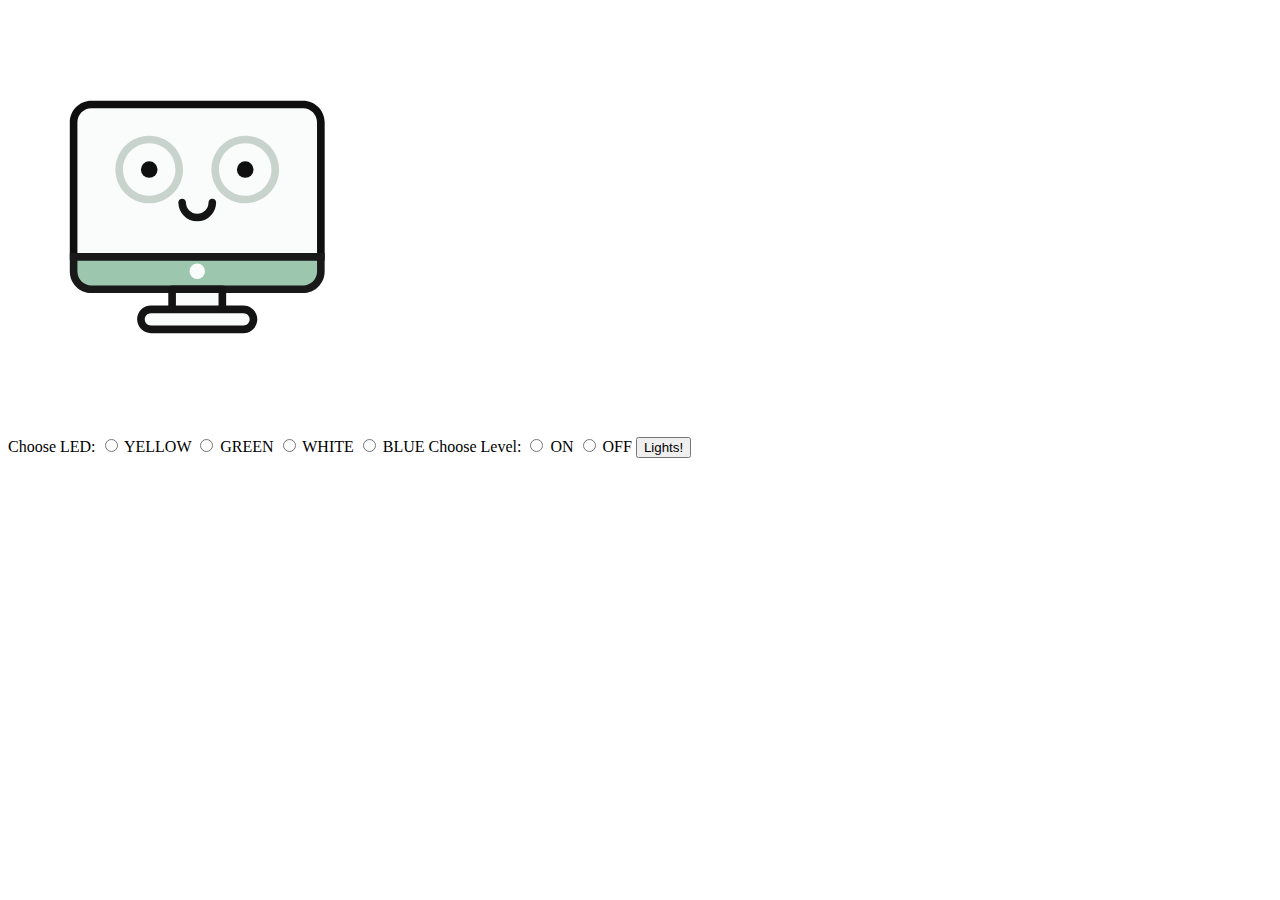
==== commit 0dba0174: "updated index and light_led w/o framework" ====
--- a/index.html
+++ b/index.html
@@ -1,15 +1,16 @@
-<!DOCTYPE html>
-<html>
+<!doctype html>
+<html lang="en">
   <head>
     <meta charset="utf-8">
     <meta name="viewport" content="width=device-width, initial-scale=1">
     <title>Pico W</title>
-    <link rel="stylesheet" href="pico.min.css">
+    <link href="https://cdn.jsdelivr.net/npm/bootstrap@5.2.3/dist/css/bootstrap.min.css" rel="stylesheet" integrity="sha384-rbsA2VBKQhggwzxH7pPCaAqO46MgnOM80zW1RWuH61DGLwZJEdK2Kadq2F9CUG65" crossorigin="anonymous">
   </head>
   <body>
-    <main class="container">
-      <figure>
-        <img src="computer.svg" alt="Pico W Icon" />
+    <div class="container-sm">
+      <figure class="figure">
+        <img src="computer.svg" class="figure-img img-fluid rounded" 
+          alt="Pico W Icon" height="400" width="300"></img>
       </figure>
 
       <form action="" method="POST">
@@ -44,6 +45,7 @@
       <input class="button is-primary" type="submit" value="Lights!">
 
         </form>
-    </main>
+    </div>
+    <script src="https://cdn.jsdelivr.net/npm/bootstrap@5.2.3/dist/js/bootstrap.bundle.min.js" integrity="sha384-kenU1KFdBIe4zVF0s0G1M5b4hcpxyD9F7jL+jjXkk+Q2h455rYXK/7HAuoJl+0I4" crossorigin="anonymous"></script>
   </body>
 </html>
